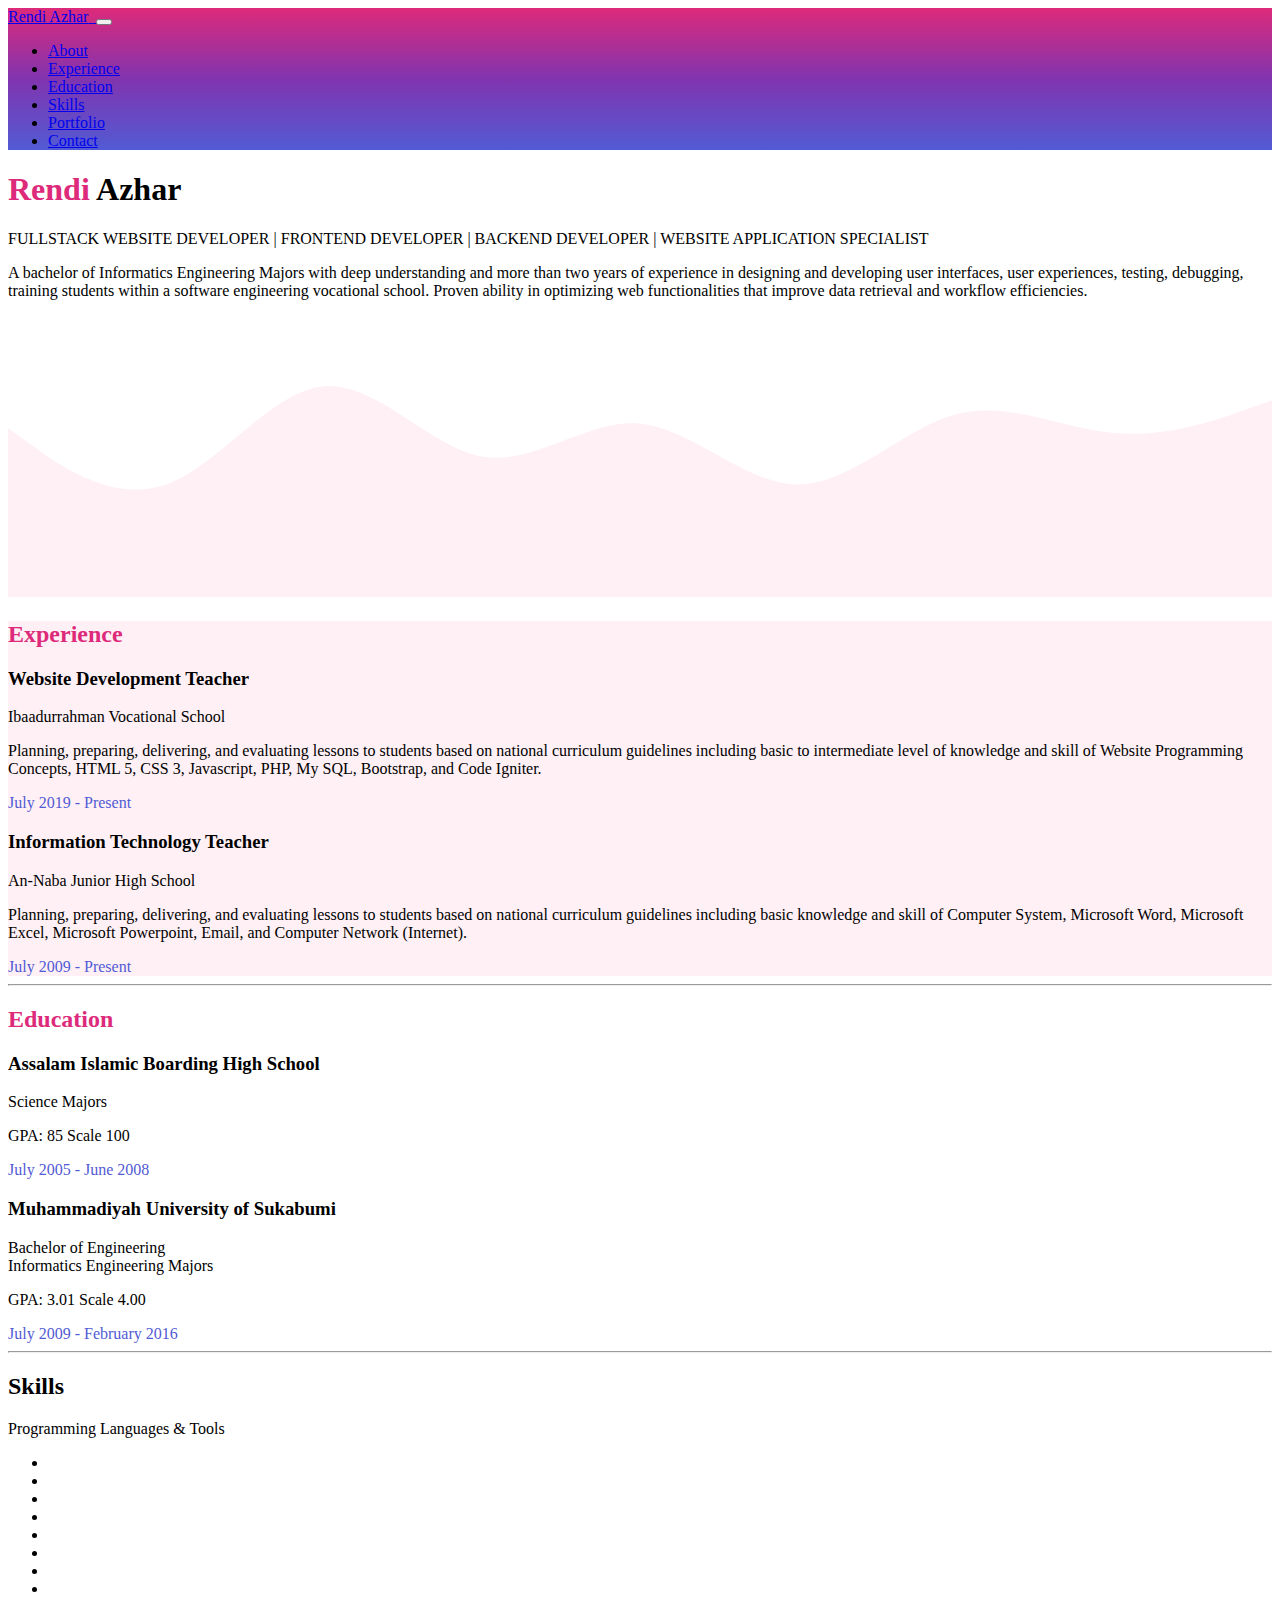
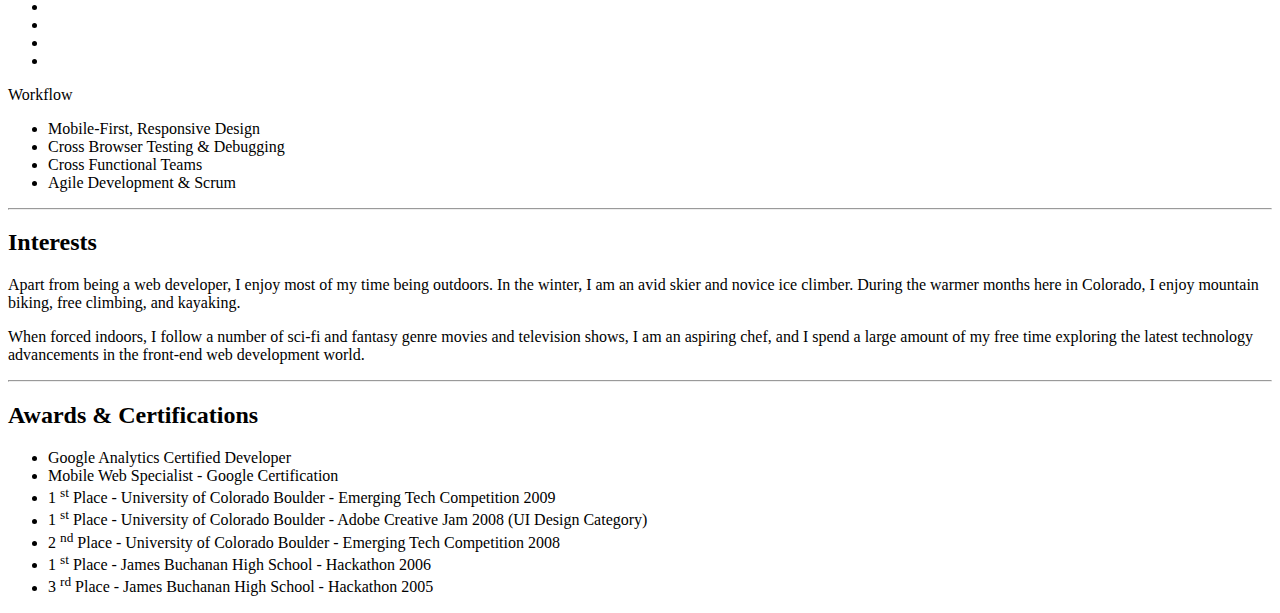
==== index.html @ 870f4af3 "Update index.html" ====
<!DOCTYPE html>
<html lang="en">
    <head>
        <meta charset="utf-8" />
        <meta name="viewport" content="width=device-width, initial-scale=1, shrink-to-fit=no" />
        <meta name="description" content="" />
        <meta name="author" content="" />
        <title>Resume of Mine</title>
        <link rel="icon" type="image/x-icon" href="assets/img/r.ico" />
        <!-- Font Awesome icons (free version)-->
        <script src="https://use.fontawesome.com/releases/v5.15.1/js/all.js" crossorigin="anonymous"></script>
        <!-- Google fonts-->
        <link href="https://fonts.googleapis.com/css?family=Saira+Extra+Condensed:500,700" rel="stylesheet" type="text/css" />
        <link href="https://fonts.googleapis.com/css?family=Muli:400,400i,800,800i" rel="stylesheet" type="text/css" />
        <!-- Core theme CSS (includes Bootstrap)-->
        <link href="css/styles.css" rel="stylesheet" />
    </head>
    <body id="page-top">
        <!-- Navigation-->
        <nav class="navbar navbar-expand-lg navbar-dark fixed-top" id="sideNav" style="background-image: linear-gradient(#DD2A7B, #8134AF, #515BD4);">
            <a class="navbar-brand js-scroll-trigger" href="#page-top">
                <span class="d-block d-lg-none">Rendi Azhar</span>
                <span class="d-none d-lg-block"><img class="img-fluid img-profile rounded-circle mx-auto mb-2" src="assets/img/rendi.jpg" alt="" /></span>
            </a>
            <button class="navbar-toggler" type="button" data-toggle="collapse" data-target="#navbarSupportedContent" aria-controls="navbarSupportedContent" aria-expanded="false" aria-label="Toggle navigation"><span class="navbar-toggler-icon"></span></button>
            <div class="collapse navbar-collapse" id="navbarSupportedContent">
                <ul class="navbar-nav">
                    <li class="nav-item"><a class="nav-link js-scroll-trigger" href="#about">About</a></li>
                    <li class="nav-item"><a class="nav-link js-scroll-trigger" href="#experience">Experience</a></li>
                    <li class="nav-item"><a class="nav-link js-scroll-trigger" href="#education">Education</a></li>
                    <li class="nav-item"><a class="nav-link js-scroll-trigger" href="#skills">Skills</a></li>
                    <li class="nav-item"><a class="nav-link js-scroll-trigger" href="#interests">Portfolio</a></li>
                    <li class="nav-item"><a class="nav-link js-scroll-trigger" href="#awards">Contact</a></li>
                </ul>
            </div>
        </nav>
        <!-- Page Content-->
        <div class="container-fluid p-0">
            <!-- About-->
            <section class="resume-section" id="about">
                <div class="resume-section-content">
                    <h1 class="mb-0">
                        <span style="color: #DD2A7B;">Rendi</span>
                        Azhar
                    </h1>
                    <div class="subheading mb-5">
                        FULLSTACK WEBSITE DEVELOPER | FRONTEND DEVELOPER | BACKEND DEVELOPER | WEBSITE APPLICATION SPECIALIST
                    </div>
                    <p class="lead mb-5">A bachelor of Informatics Engineering Majors with deep understanding and more than two
                      years of experience in designing and developing user interfaces, user experiences, testing, debugging, training
                      students within a software engineering vocational school. Proven ability in optimizing web functionalities that
                      improve data retrieval and workflow efficiencies.</p>
                    <div class="social-icons">
                        <a class="social-icon" href="https://www.linkedin.com/in/rendiazhard/" target="_blank"><i class="fab fa-linkedin-in"></i></a>
                        <a class="social-icon" href="https://github.com/rendiazhard" target="_blank"><i class="fab fa-github"></i></a>
                        <a class="social-icon" href="https://www.instagram.com/rendiazhard/" target="_blank"><i class="fab fa-instagram" target="_blank"></i></a>
                        <a class="social-icon" href="mailto:azhard.rendi@gmail.com" target="_blank"><i class="fab fa-google" target="_blank"></i></a>
                    </div>
                </div>
            </section>
            <div>
            <svg xmlns="http://www.w3.org/2000/svg" viewBox="0 0 1440 320">
              <path fill="#FFF0F5" fill-opacity="1" d="M0,128L30,149.3C60,171,120,213,180,192C240,171,300,85,360,80C420,75,480,149,540,160C600,171,660,117,720,
              122.7C780,128,840,192,900,192C960,192,1020,128,1080,112C1140,96,1200,128,1260,133.3C1320,139,1380,117,1410,
              106.7L1440,96L1440,320L1410,320C1380,320,1320,320,1260,320C1200,320,1140,320,1080,320C1020,320,960,320,900,
              320C840,320,780,320,720,320C660,320,600,320,540,320C480,320,420,320,360,320C300,320,240,320,180,320C120,320,60,
              320,30,320L0,320Z"></path>
            </svg>
          </div>
            <!-- Experience-->
            <section class="resume-section" id="experience" style="background-color: #FFF0F5;">
                <div class="resume-section-content">

                    <h2 class="mb-5" style="color:#DD2A7B;">Experience</h2>
                    <div class="d-flex flex-column flex-md-row justify-content-between mb-5">
                        <div class="flex-grow-1">
                            <h3 class="mb-0">Website Development Teacher</h3>
                            <div class="subheading mb-3">Ibaadurrahman Vocational School</div>
                            <p>Planning, preparing, delivering, and evaluating lessons to students based on national curriculum
                              guidelines including basic to intermediate level of knowledge and skill of Website Programming Concepts,
                               HTML 5, CSS 3, Javascript, PHP, My SQL, Bootstrap, and Code Igniter.</p>
                        </div>
                        <div class="flex-shrink-0"><span style="color:#515BD4;">July 2019 - Present</span></div>
                    </div>
                    <div class="d-flex flex-column flex-md-row justify-content-between mb-5">
                        <div class="flex-grow-1">
                            <h3 class="mb-0">Information Technology Teacher</h3>
                            <div class="subheading mb-3">An-Naba Junior High School</div>
                            <p>Planning, preparing, delivering, and evaluating lessons to students based on national curriculum guidelines
                              including basic knowledge and skill of Computer System, Microsoft Word, Microsoft Excel, Microsoft Powerpoint,
                              Email, and Computer Network (Internet).</p>
                        </div>
                        <div class="flex-shrink-0"><span style="color:#515BD4;">July 2009 - Present</span></div>
                    </div>
                </div>
            </section>
            <hr class="m-0" />
            <!-- Education-->
            <section class="resume-section" id="education">
                <div class="resume-section-content">
                    <h2 class="mb-5" style="color:#DD2A7B;">Education</h2>
                    <div class="d-flex flex-column flex-md-row justify-content-between mb-5">
                        <div class="flex-grow-1">
                            <h3 class="mb-0">Assalam Islamic Boarding High School</h3>
                            <div>Science Majors</div>
                            <p>GPA: 85 Scale 100</p>
                        </div>
                        <div class="flex-shrink-0"><span style="color:#515BD4;">July 2005 - June 2008</span></div>
                    </div>
                    <div class="d-flex flex-column flex-md-row justify-content-between">
                        <div class="flex-grow-1">
                            <h3 class="mb-0">Muhammadiyah University of Sukabumi</h3>
                            <div class="subheading mb-3">Bachelor of Engineering</div>
                            <div>Informatics Engineering Majors</div>
                            <p>GPA: 3.01 Scale 4.00</p>
                        </div>
                        <div class="flex-shrink-0"><span style="color:#515BD4;">July 2009 - February 2016</span></div>
                    </div>
                </div>
            </section>
            <hr class="m-0" />
            <!-- Skills-->
            <section class="resume-section" id="skills">
                <div class="resume-section-content">
                    <h2 class="mb-5">Skills</h2>
                    <div class="subheading mb-3">Programming Languages & Tools</div>
                    <ul class="list-inline dev-icons">
                        <li class="list-inline-item"><i class="fab fa-html5"></i></li>
                        <li class="list-inline-item"><i class="fab fa-css3-alt"></i></li>
                        <li class="list-inline-item"><i class="fab fa-js-square"></i></li>
                        <li class="list-inline-item"><i class="fab fa-angular"></i></li>
                        <li class="list-inline-item"><i class="fab fa-react"></i></li>
                        <li class="list-inline-item"><i class="fab fa-node-js"></i></li>
                        <li class="list-inline-item"><i class="fab fa-sass"></i></li>
                        <li class="list-inline-item"><i class="fab fa-less"></i></li>
                        <li class="list-inline-item"><i class="fab fa-wordpress"></i></li>
                        <li class="list-inline-item"><i class="fab fa-gulp"></i></li>
                        <li class="list-inline-item"><i class="fab fa-grunt"></i></li>
                        <li class="list-inline-item"><i class="fab fa-npm"></i></li>
                    </ul>
                    <div class="subheading mb-3">Workflow</div>
                    <ul class="fa-ul mb-0">
                        <li>
                            <span class="fa-li"><i class="fas fa-check"></i></span>
                            Mobile-First, Responsive Design
                        </li>
                        <li>
                            <span class="fa-li"><i class="fas fa-check"></i></span>
                            Cross Browser Testing & Debugging
                        </li>
                        <li>
                            <span class="fa-li"><i class="fas fa-check"></i></span>
                            Cross Functional Teams
                        </li>
                        <li>
                            <span class="fa-li"><i class="fas fa-check"></i></span>
                            Agile Development & Scrum
                        </li>
                    </ul>
                </div>
            </section>
            <hr class="m-0" />
            <!-- Interests-->
            <section class="resume-section" id="interests">
                <div class="resume-section-content">
                    <h2 class="mb-5">Interests</h2>
                    <p>Apart from being a web developer, I enjoy most of my time being outdoors. In the winter, I am an avid skier and novice ice climber. During the warmer months here in Colorado, I enjoy mountain biking, free climbing, and kayaking.</p>
                    <p class="mb-0">When forced indoors, I follow a number of sci-fi and fantasy genre movies and television shows, I am an aspiring chef, and I spend a large amount of my free time exploring the latest technology advancements in the front-end web development world.</p>
                </div>
            </section>
            <hr class="m-0" />
            <!-- Awards-->
            <section class="resume-section" id="awards">
                <div class="resume-section-content">
                    <h2 class="mb-5">Awards & Certifications</h2>
                    <ul class="fa-ul mb-0">
                        <li>
                            <span class="fa-li"><i class="fas fa-trophy text-warning"></i></span>
                            Google Analytics Certified Developer
                        </li>
                        <li>
                            <span class="fa-li"><i class="fas fa-trophy text-warning"></i></span>
                            Mobile Web Specialist - Google Certification
                        </li>
                        <li>
                            <span class="fa-li"><i class="fas fa-trophy text-warning"></i></span>
                            1
                            <sup>st</sup>
                            Place - University of Colorado Boulder - Emerging Tech Competition 2009
                        </li>
                        <li>
                            <span class="fa-li"><i class="fas fa-trophy text-warning"></i></span>
                            1
                            <sup>st</sup>
                            Place - University of Colorado Boulder - Adobe Creative Jam 2008 (UI Design Category)
                        </li>
                        <li>
                            <span class="fa-li"><i class="fas fa-trophy text-warning"></i></span>
                            2
                            <sup>nd</sup>
                            Place - University of Colorado Boulder - Emerging Tech Competition 2008
                        </li>
                        <li>
                            <span class="fa-li"><i class="fas fa-trophy text-warning"></i></span>
                            1
                            <sup>st</sup>
                            Place - James Buchanan High School - Hackathon 2006
                        </li>
                        <li>
                            <span class="fa-li"><i class="fas fa-trophy text-warning"></i></span>
                            3
                            <sup>rd</sup>
                            Place - James Buchanan High School - Hackathon 2005
                        </li>
                    </ul>
                </div>
            </section>
        </div>
        <!-- Bootstrap core JS-->
        <script src="https://cdnjs.cloudflare.com/ajax/libs/jquery/3.5.1/jquery.min.js"></script>
        <script src="https://cdn.jsdelivr.net/npm/bootstrap@4.5.3/dist/js/bootstrap.bundle.min.js"></script>
        <!-- Third party plugin JS-->
        <script src="https://cdnjs.cloudflare.com/ajax/libs/jquery-easing/1.4.1/jquery.easing.min.js"></script>
        <!-- Core theme JS-->
        <script src="js/scripts.js"></script>
    </body>
</html>
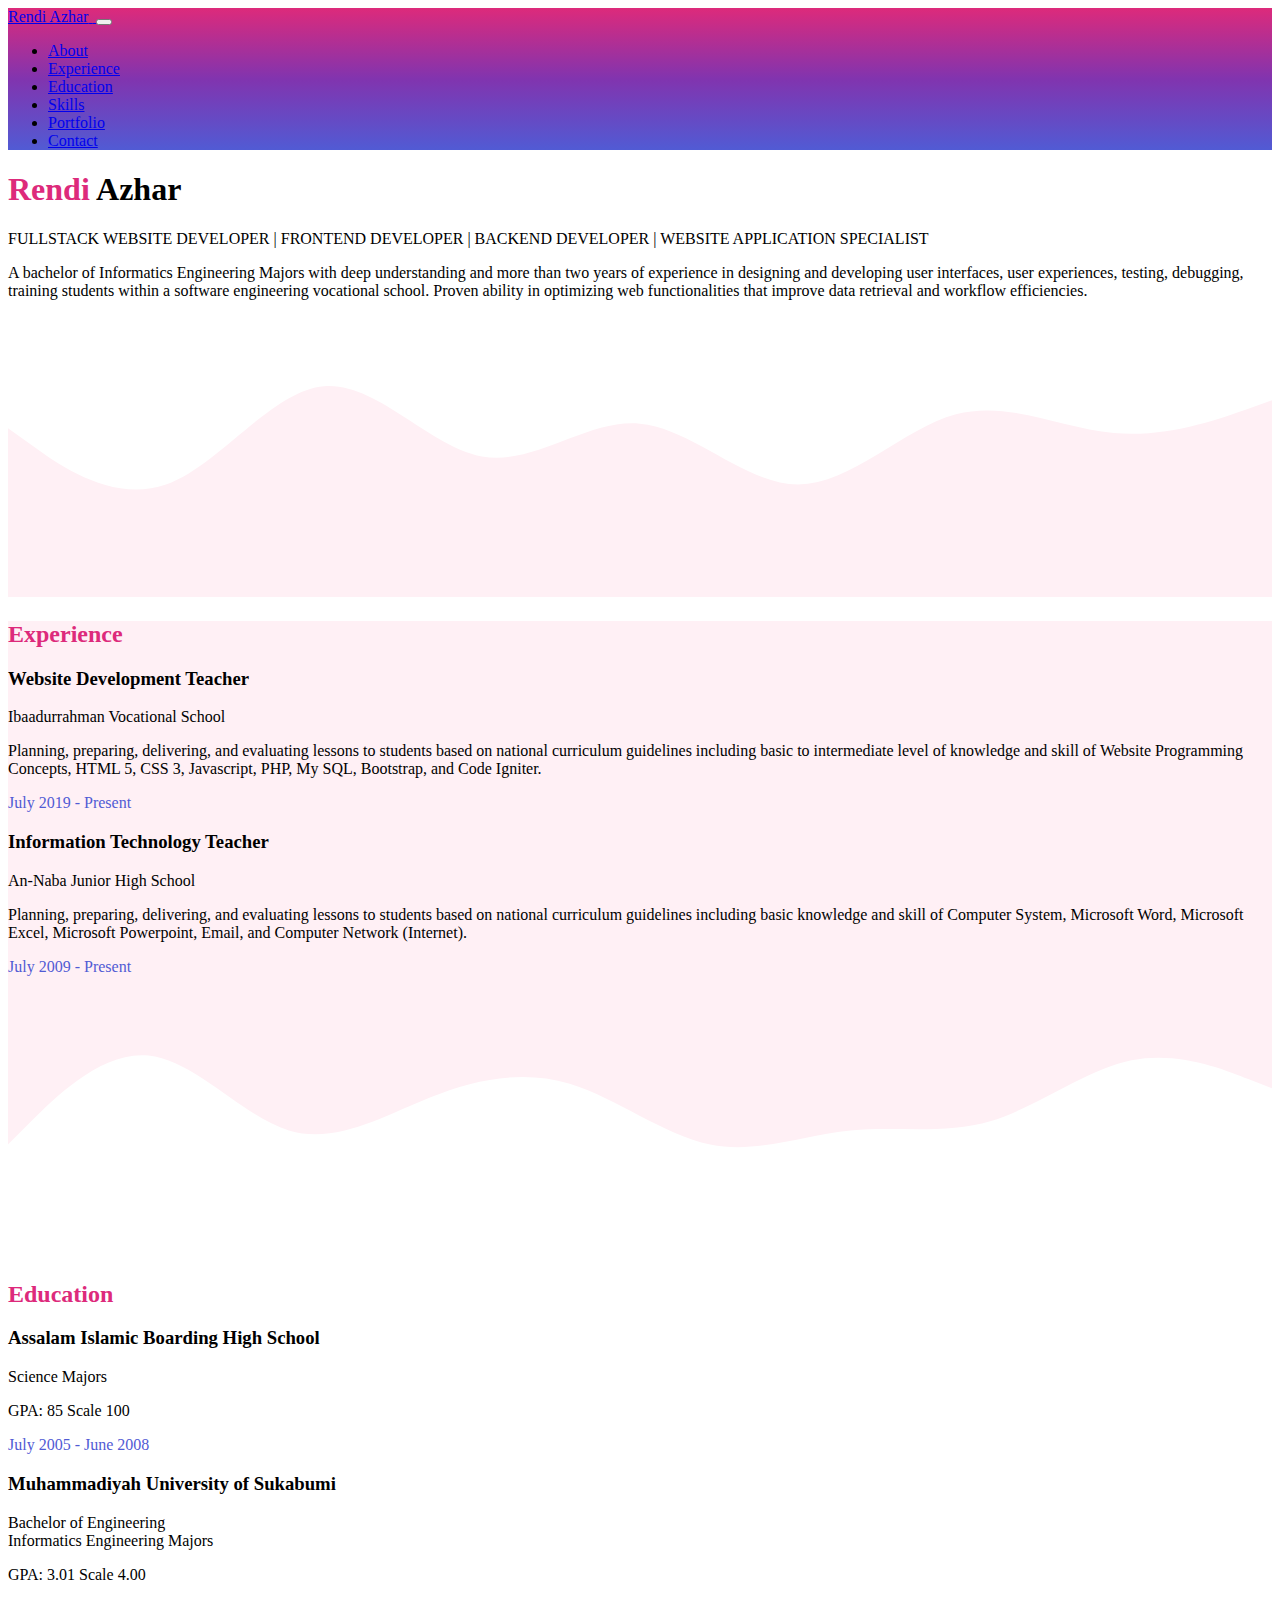
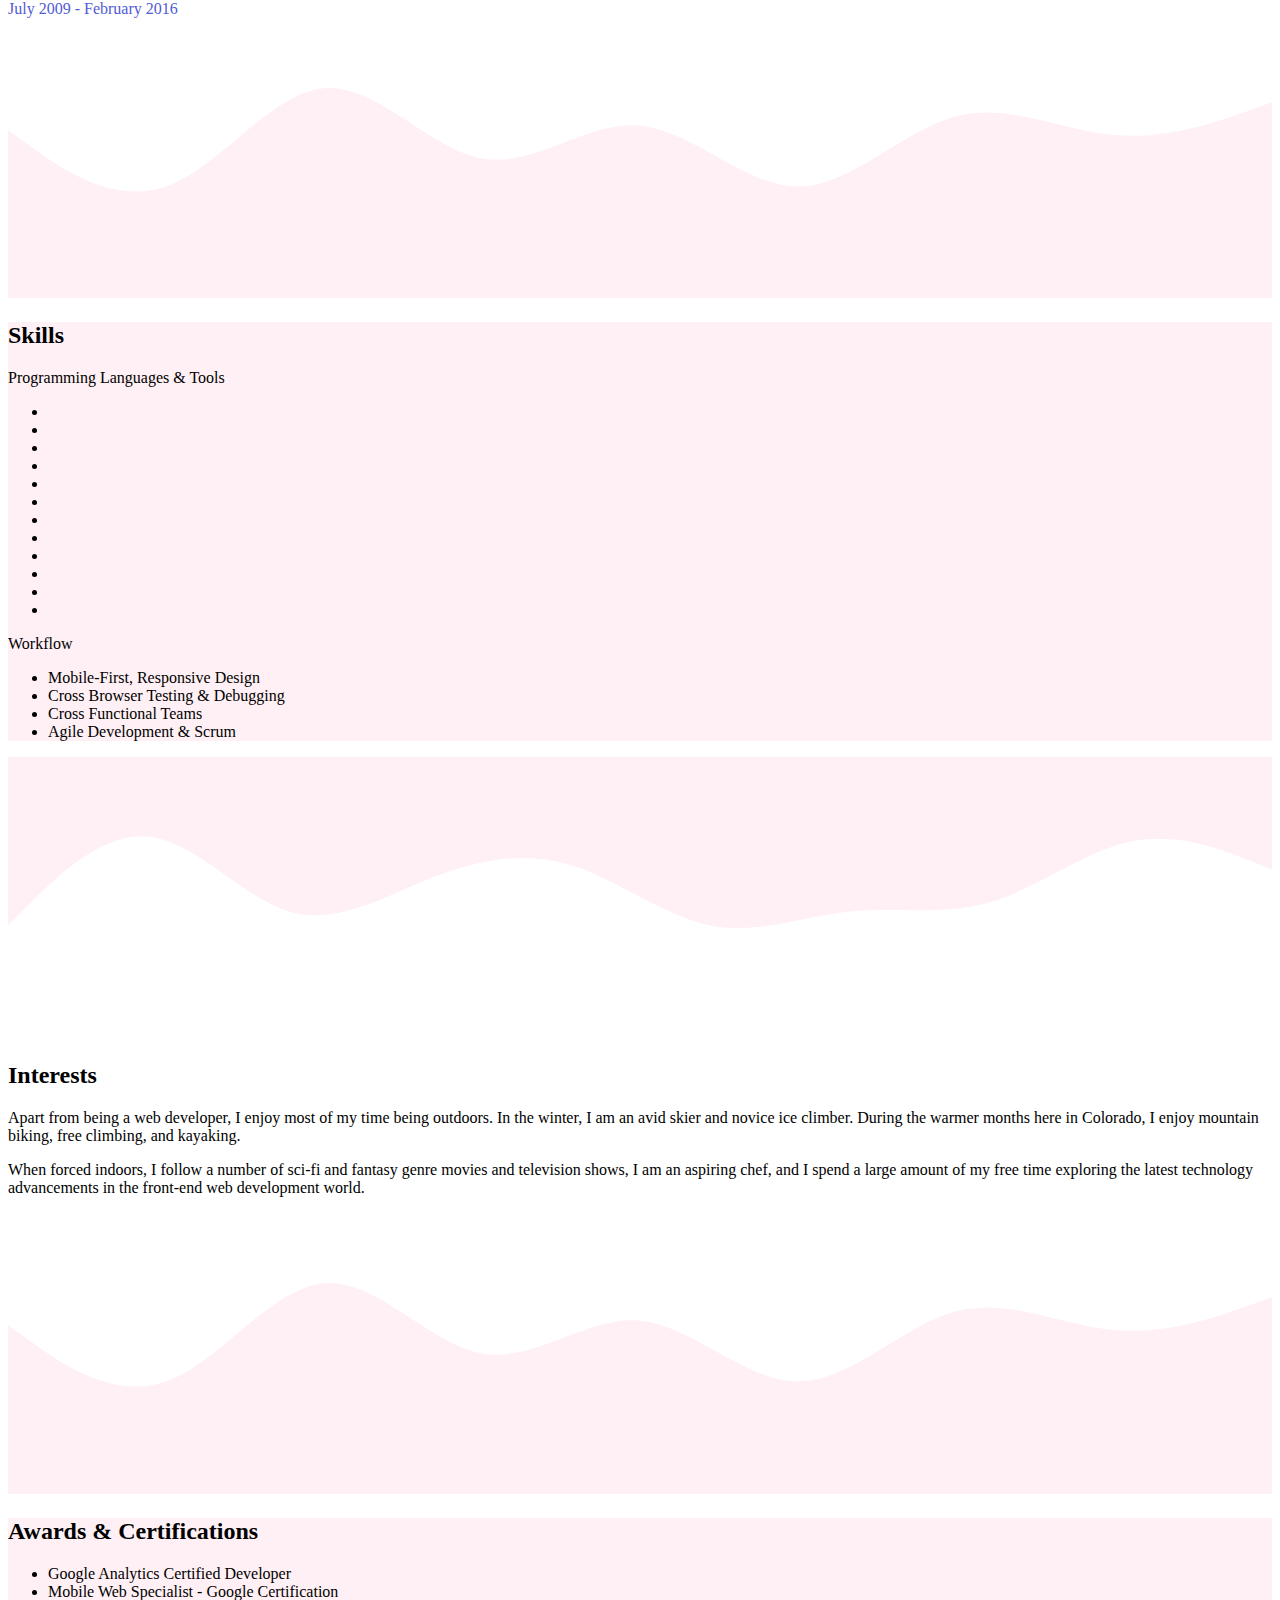
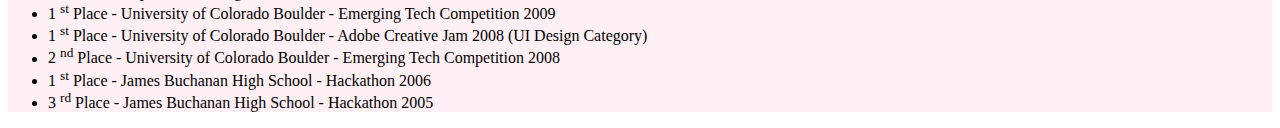
==== commit 6e87a021: "Update index.html" ====
--- a/index.html
+++ b/index.html
@@ -5,8 +5,8 @@
         <meta name="viewport" content="width=device-width, initial-scale=1, shrink-to-fit=no" />
         <meta name="description" content="" />
         <meta name="author" content="" />
-        <title>Resume of Mine</title>
-        <link rel="icon" type="image/x-icon" href="assets/img/r.ico" />
+        <title>Resume of Rendi Azhar</title>
+        <link rel="icon" type="image/x-icon" href="assets/img/rendi.png" />
         <!-- Font Awesome icons (free version)-->
         <script src="https://use.fontawesome.com/releases/v5.15.1/js/all.js" crossorigin="anonymous"></script>
         <!-- Google fonts-->
@@ -59,14 +59,14 @@
                 </div>
             </section>
             <div>
-            <svg xmlns="http://www.w3.org/2000/svg" viewBox="0 0 1440 320">
+              <svg xmlns="http://www.w3.org/2000/svg" viewBox="0 0 1440 320">
               <path fill="#FFF0F5" fill-opacity="1" d="M0,128L30,149.3C60,171,120,213,180,192C240,171,300,85,360,80C420,75,480,149,540,160C600,171,660,117,720,
               122.7C780,128,840,192,900,192C960,192,1020,128,1080,112C1140,96,1200,128,1260,133.3C1320,139,1380,117,1410,
               106.7L1440,96L1440,320L1410,320C1380,320,1320,320,1260,320C1200,320,1140,320,1080,320C1020,320,960,320,900,
               320C840,320,780,320,720,320C660,320,600,320,540,320C480,320,420,320,360,320C300,320,240,320,180,320C120,320,60,
               320,30,320L0,320Z"></path>
-            </svg>
-          </div>
+              </svg>
+            </div>
             <!-- Experience-->
             <section class="resume-section" id="experience" style="background-color: #FFF0F5;">
                 <div class="resume-section-content">
@@ -94,7 +94,15 @@
                     </div>
                 </div>
             </section>
-            <hr class="m-0" />
+            <div>
+              <svg xmlns="http://www.w3.org/2000/svg" viewBox="0 0 1440 320">
+                <path fill="#fff0f5" fill-opacity="1"d="M0,192L26.7,165.3C53.3,139,107,85,160,90.7C213.3,96,267,160,320,176C373.3,
+                192,427,160,480,138.7C533.3,117,587,107,640,122.7C693.3,139,747,181,800,192C853.3,203,907,181,960,176C1013.3,171,1067,
+                181,1120,165.3C1173.3,149,1227,107,1280,96C1333.3,85,1387,107,1413,117.3L1440,128L1440,0L1413.3,0C1386.7,0,1333,0,
+                1280,0C1226.7,0,1173,0,1120,0C1066.7,0,1013,0,960,0C906.7,0,853,0,800,0C746.7,0,693,0,640,0C586.7,0,533,0,480,0C426.7,
+                0,373,0,320,0C266.7,0,213,0,160,0C106.7,0,53,0,27,0L0,0Z"></path>
+              </svg>
+            </div>
             <!-- Education-->
             <section class="resume-section" id="education">
                 <div class="resume-section-content">
@@ -118,9 +126,17 @@
                     </div>
                 </div>
             </section>
-            <hr class="m-0" />
+            <div>
+              <svg xmlns="http://www.w3.org/2000/svg" viewBox="0 0 1440 320">
+              <path fill="#FFF0F5" fill-opacity="1" d="M0,128L30,149.3C60,171,120,213,180,192C240,171,300,85,360,80C420,75,480,149,540,160C600,171,660,117,720,
+              122.7C780,128,840,192,900,192C960,192,1020,128,1080,112C1140,96,1200,128,1260,133.3C1320,139,1380,117,1410,
+              106.7L1440,96L1440,320L1410,320C1380,320,1320,320,1260,320C1200,320,1140,320,1080,320C1020,320,960,320,900,
+              320C840,320,780,320,720,320C660,320,600,320,540,320C480,320,420,320,360,320C300,320,240,320,180,320C120,320,60,
+              320,30,320L0,320Z"></path>
+              </svg>
+            </div>
             <!-- Skills-->
-            <section class="resume-section" id="skills">
+            <section class="resume-section" id="skills" style="background-color: #FFF0F5;">
                 <div class="resume-section-content">
                     <h2 class="mb-5">Skills</h2>
                     <div class="subheading mb-3">Programming Languages & Tools</div>
@@ -159,7 +175,15 @@
                     </ul>
                 </div>
             </section>
-            <hr class="m-0" />
+            <div>
+              <svg xmlns="http://www.w3.org/2000/svg" viewBox="0 0 1440 320">
+                <path fill="#fff0f5" fill-opacity="1"d="M0,192L26.7,165.3C53.3,139,107,85,160,90.7C213.3,96,267,160,320,176C373.3,
+                192,427,160,480,138.7C533.3,117,587,107,640,122.7C693.3,139,747,181,800,192C853.3,203,907,181,960,176C1013.3,171,1067,
+                181,1120,165.3C1173.3,149,1227,107,1280,96C1333.3,85,1387,107,1413,117.3L1440,128L1440,0L1413.3,0C1386.7,0,1333,0,
+                1280,0C1226.7,0,1173,0,1120,0C1066.7,0,1013,0,960,0C906.7,0,853,0,800,0C746.7,0,693,0,640,0C586.7,0,533,0,480,0C426.7,
+                0,373,0,320,0C266.7,0,213,0,160,0C106.7,0,53,0,27,0L0,0Z"></path>
+              </svg>
+            </div>
             <!-- Interests-->
             <section class="resume-section" id="interests">
                 <div class="resume-section-content">
@@ -168,9 +192,17 @@
                     <p class="mb-0">When forced indoors, I follow a number of sci-fi and fantasy genre movies and television shows, I am an aspiring chef, and I spend a large amount of my free time exploring the latest technology advancements in the front-end web development world.</p>
                 </div>
             </section>
-            <hr class="m-0" />
+            <div>
+              <svg xmlns="http://www.w3.org/2000/svg" viewBox="0 0 1440 320">
+              <path fill="#FFF0F5" fill-opacity="1" d="M0,128L30,149.3C60,171,120,213,180,192C240,171,300,85,360,80C420,75,480,149,540,160C600,171,660,117,720,
+              122.7C780,128,840,192,900,192C960,192,1020,128,1080,112C1140,96,1200,128,1260,133.3C1320,139,1380,117,1410,
+              106.7L1440,96L1440,320L1410,320C1380,320,1320,320,1260,320C1200,320,1140,320,1080,320C1020,320,960,320,900,
+              320C840,320,780,320,720,320C660,320,600,320,540,320C480,320,420,320,360,320C300,320,240,320,180,320C120,320,60,
+              320,30,320L0,320Z"></path>
+              </svg>
+            </div>
             <!-- Awards-->
-            <section class="resume-section" id="awards">
+            <section class="resume-section" id="awards" style="background-color: #FFF0F5;">
                 <div class="resume-section-content">
                     <h2 class="mb-5">Awards & Certifications</h2>
                     <ul class="fa-ul mb-0">
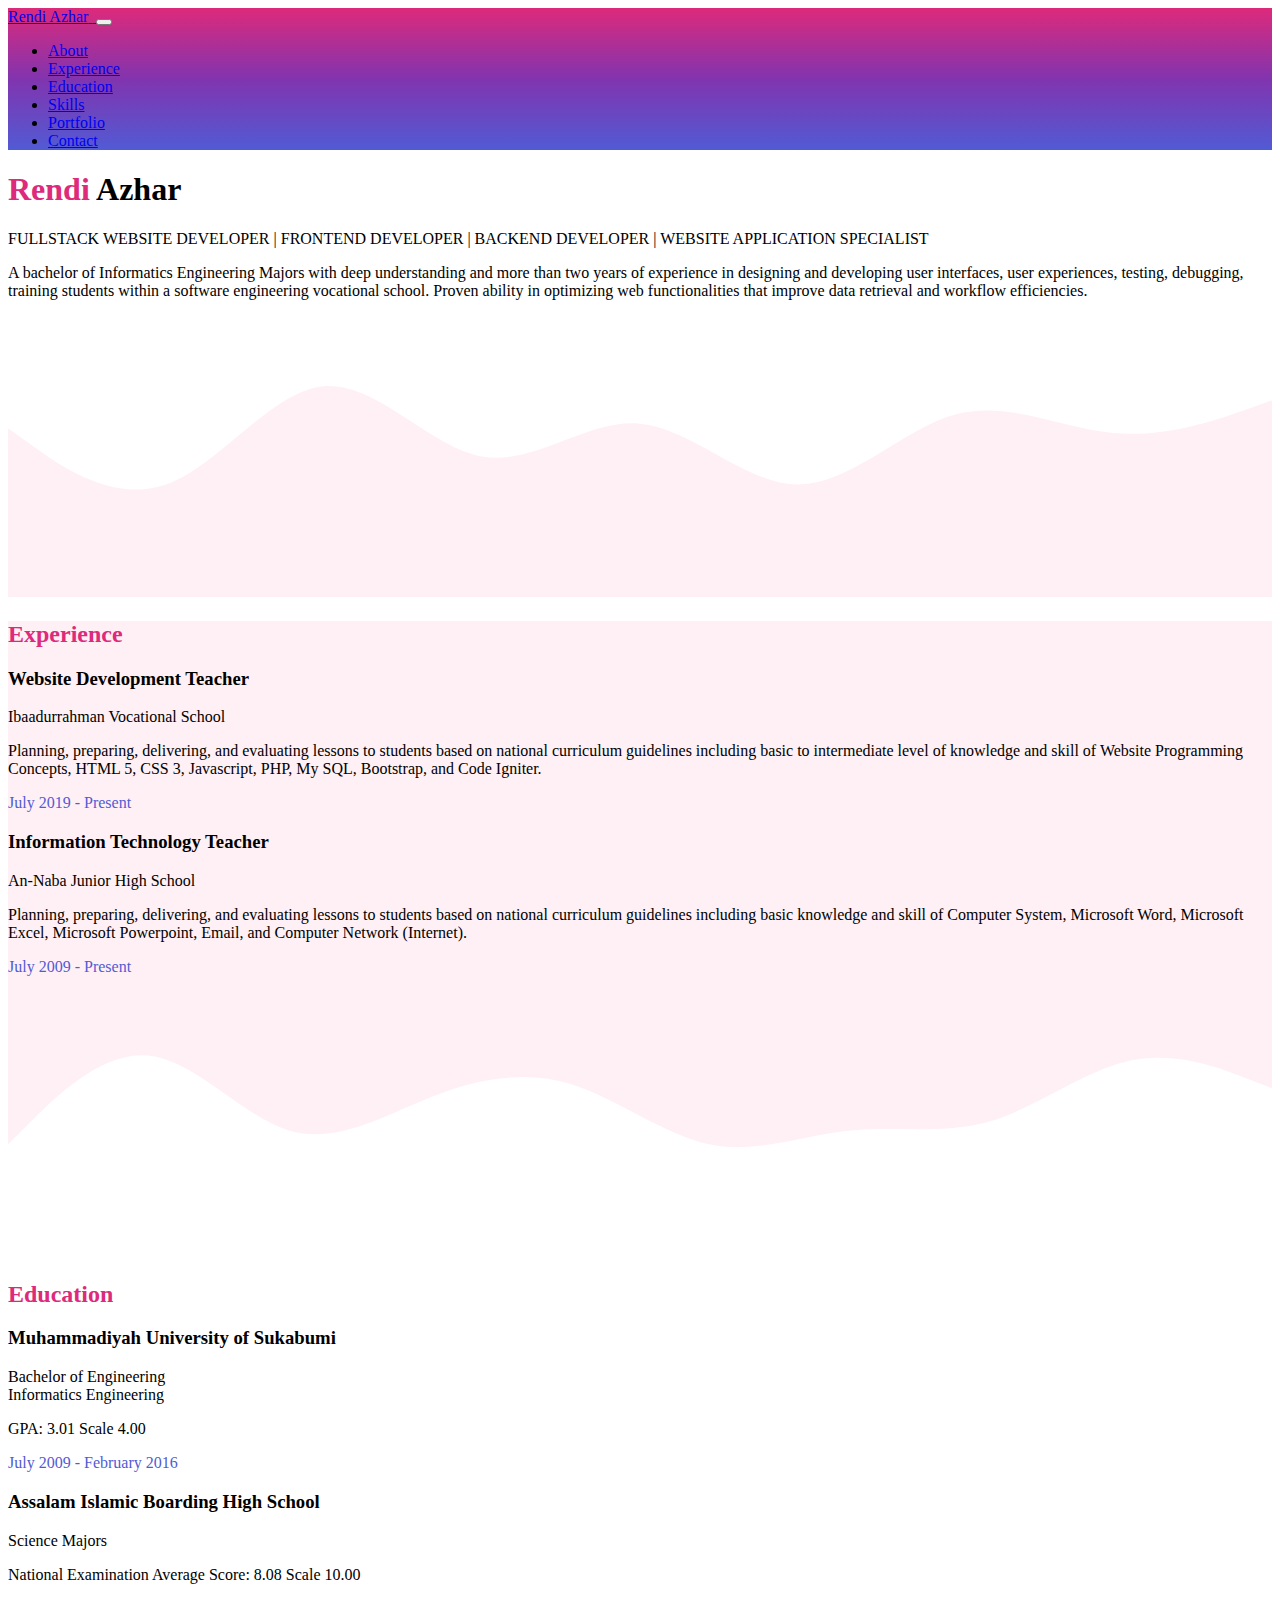
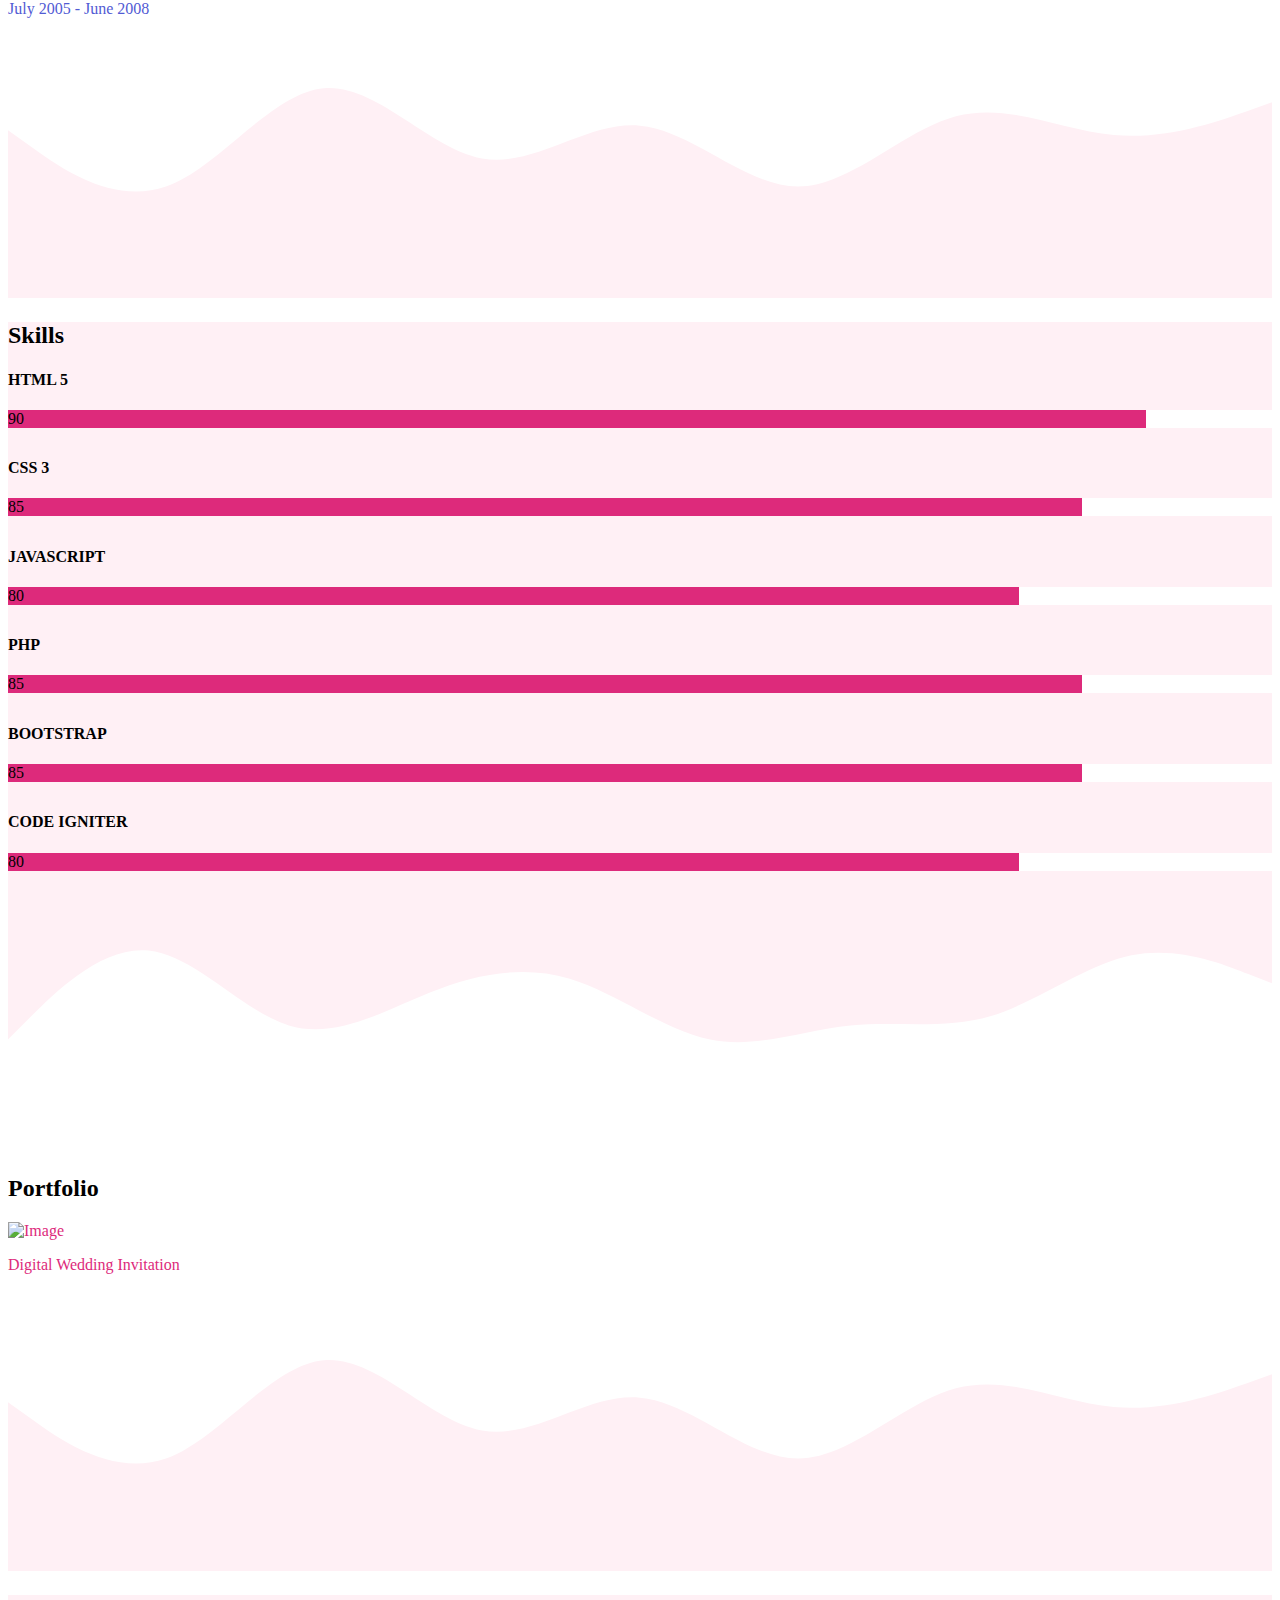
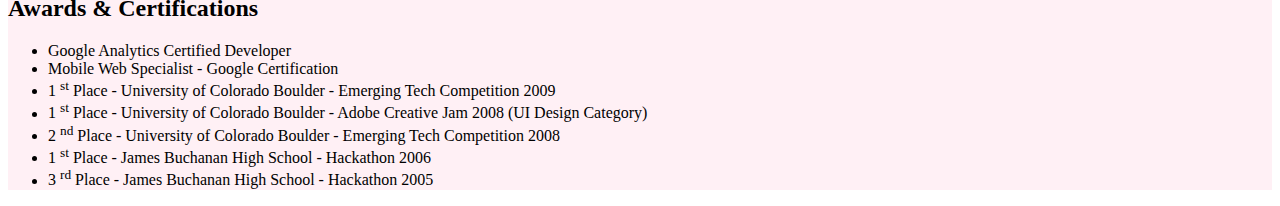
==== commit 2766199c: "Update index.html" ====
--- a/index.html
+++ b/index.html
@@ -71,7 +71,7 @@
             <section class="resume-section" id="experience" style="background-color: #FFF0F5;">
                 <div class="resume-section-content">
 
-                    <h2 class="mb-5" style="color:#DD2A7B;">Experience</h2>
+                    <h2 class="mb-3" style="color:#DD2A7B;">Experience</h2>
                     <div class="d-flex flex-column flex-md-row justify-content-between mb-5">
                         <div class="flex-grow-1">
                             <h3 class="mb-0">Website Development Teacher</h3>
@@ -106,23 +106,23 @@
             <!-- Education-->
             <section class="resume-section" id="education">
                 <div class="resume-section-content">
-                    <h2 class="mb-5" style="color:#DD2A7B;">Education</h2>
+                    <h2 class="mb-3" style="color:#DD2A7B;">Education</h2>
                     <div class="d-flex flex-column flex-md-row justify-content-between mb-5">
+                        <div class="flex-grow-1">
+                            <h3 class="mb-0">Muhammadiyah University of Sukabumi</h3>
+                            <div class="subheading mb-3">Bachelor of Engineering</div>
+                            <div>Informatics Engineering</div>
+                            <p>GPA: 3.01 Scale 4.00</p>
+                        </div>
+                        <div class="flex-shrink-0"><span style="color:#515BD4;">July 2009 - February 2016</span></div>
+                    </div>
+                    <div class="d-flex flex-column flex-md-row justify-content-between">
                         <div class="flex-grow-1">
                             <h3 class="mb-0">Assalam Islamic Boarding High School</h3>
                             <div>Science Majors</div>
-                            <p>GPA: 85 Scale 100</p>
+                            <p>National Examination Average Score: 8.08 Scale 10.00</p>
                         </div>
                         <div class="flex-shrink-0"><span style="color:#515BD4;">July 2005 - June 2008</span></div>
-                    </div>
-                    <div class="d-flex flex-column flex-md-row justify-content-between">
-                        <div class="flex-grow-1">
-                            <h3 class="mb-0">Muhammadiyah University of Sukabumi</h3>
-                            <div class="subheading mb-3">Bachelor of Engineering</div>
-                            <div>Informatics Engineering Majors</div>
-                            <p>GPA: 3.01 Scale 4.00</p>
-                        </div>
-                        <div class="flex-shrink-0"><span style="color:#515BD4;">July 2009 - February 2016</span></div>
                     </div>
                 </div>
             </section>
@@ -138,42 +138,31 @@
             <!-- Skills-->
             <section class="resume-section" id="skills" style="background-color: #FFF0F5;">
                 <div class="resume-section-content">
-                    <h2 class="mb-5">Skills</h2>
-                    <div class="subheading mb-3">Programming Languages & Tools</div>
-                    <ul class="list-inline dev-icons">
-                        <li class="list-inline-item"><i class="fab fa-html5"></i></li>
-                        <li class="list-inline-item"><i class="fab fa-css3-alt"></i></li>
-                        <li class="list-inline-item"><i class="fab fa-js-square"></i></li>
-                        <li class="list-inline-item"><i class="fab fa-angular"></i></li>
-                        <li class="list-inline-item"><i class="fab fa-react"></i></li>
-                        <li class="list-inline-item"><i class="fab fa-node-js"></i></li>
-                        <li class="list-inline-item"><i class="fab fa-sass"></i></li>
-                        <li class="list-inline-item"><i class="fab fa-less"></i></li>
-                        <li class="list-inline-item"><i class="fab fa-wordpress"></i></li>
-                        <li class="list-inline-item"><i class="fab fa-gulp"></i></li>
-                        <li class="list-inline-item"><i class="fab fa-grunt"></i></li>
-                        <li class="list-inline-item"><i class="fab fa-npm"></i></li>
-                    </ul>
-                    <div class="subheading mb-3">Workflow</div>
-                    <ul class="fa-ul mb-0">
-                        <li>
-                            <span class="fa-li"><i class="fas fa-check"></i></span>
-                            Mobile-First, Responsive Design
-                        </li>
-                        <li>
-                            <span class="fa-li"><i class="fas fa-check"></i></span>
-                            Cross Browser Testing & Debugging
-                        </li>
-                        <li>
-                            <span class="fa-li"><i class="fas fa-check"></i></span>
-                            Cross Functional Teams
-                        </li>
-                        <li>
-                            <span class="fa-li"><i class="fas fa-check"></i></span>
-                            Agile Development & Scrum
-                        </li>
-                    </ul>
-                </div>
+                    <h2 class="mb-3">Skills</h2>
+                    <h4>HTML 5</h4>
+                    <div class="progress" style="background: #fff">
+                      <div class="progress-bar" role="progressbar" style="width: 90%;background: #DD2A7B;" aria-valuenow="90" aria-valuemin="0" aria-valuemax="100">90</div>
+                    </div>
+                    <h4 style="padding-top:10px;">CSS 3</h4>
+                    <div class="progress" style="background: #fff">
+                      <div class="progress-bar" role="progressbar" style="width: 85%;background: #DD2A7B;" aria-valuenow="85" aria-valuemin="0" aria-valuemax="100">85</div>
+                    </div>
+                    <h4 style="padding-top:10px;">JAVASCRIPT</h4>
+                    <div class="progress" style="background: #fff">
+                      <div class="progress-bar" role="progressbar" style="width: 80%;background: #DD2A7B;" aria-valuenow="80" aria-valuemin="0" aria-valuemax="100">80</div>
+                    </div>
+                    <h4 style="padding-top:10px;">PHP</h4>
+                    <div class="progress" style="background: #fff">
+                      <div class="progress-bar" role="progressbar" style="width: 85%;background: #DD2A7B;" aria-valuenow="85" aria-valuemin="0" aria-valuemax="100">85</div>
+                    </div>
+                    <h4 style="padding-top:10px;">BOOTSTRAP</h4>
+                    <div class="progress" style="background: #fff">
+                      <div class="progress-bar" role="progressbar" style="width: 85%;background: #DD2A7B;" aria-valuenow="85" aria-valuemin="0" aria-valuemax="100">85</div>
+                    </div>
+                    <h4 style="padding-top:10px;">CODE IGNITER</h4>
+                    <div class="progress" style="background: #fff">
+                      <div class="progress-bar" role="progressbar" style="width: 80%;background: #DD2A7B;" aria-valuenow="80" aria-valuemin="0" aria-valuemax="100">80</div>
+                    </div>
             </section>
             <div>
               <svg xmlns="http://www.w3.org/2000/svg" viewBox="0 0 1440 320">
@@ -184,12 +173,22 @@
                 0,373,0,320,0C266.7,0,213,0,160,0C106.7,0,53,0,27,0L0,0Z"></path>
               </svg>
             </div>
-            <!-- Interests-->
+            <!-- Portfolio-->
             <section class="resume-section" id="interests">
                 <div class="resume-section-content">
-                    <h2 class="mb-5">Interests</h2>
-                    <p>Apart from being a web developer, I enjoy most of my time being outdoors. In the winter, I am an avid skier and novice ice climber. During the warmer months here in Colorado, I enjoy mountain biking, free climbing, and kayaking.</p>
-                    <p class="mb-0">When forced indoors, I follow a number of sci-fi and fantasy genre movies and television shows, I am an aspiring chef, and I spend a large amount of my free time exploring the latest technology advancements in the front-end web development world.</p>
+                    <h2 class="mb-5">Portfolio</h2>
+                    <div class="row">
+                    <div class="col-md-6"
+                    <a href="https://rendiazhard.github.io" target="_blank" style="text-decoration: none;color: #DD2A7B; ">
+                    <div class="card" style="width: 18rem;">
+                      <img src="assets/img/rendi.jpg" class="card-img-top" alt="Image">
+                      <div class="card-body">
+                        <p class="card-text text-center">Digital Wedding Invitation</p>
+                      </div>
+                    </div>
+                    </a>
+                  </div>
+                  </div>
                 </div>
             </section>
             <div>
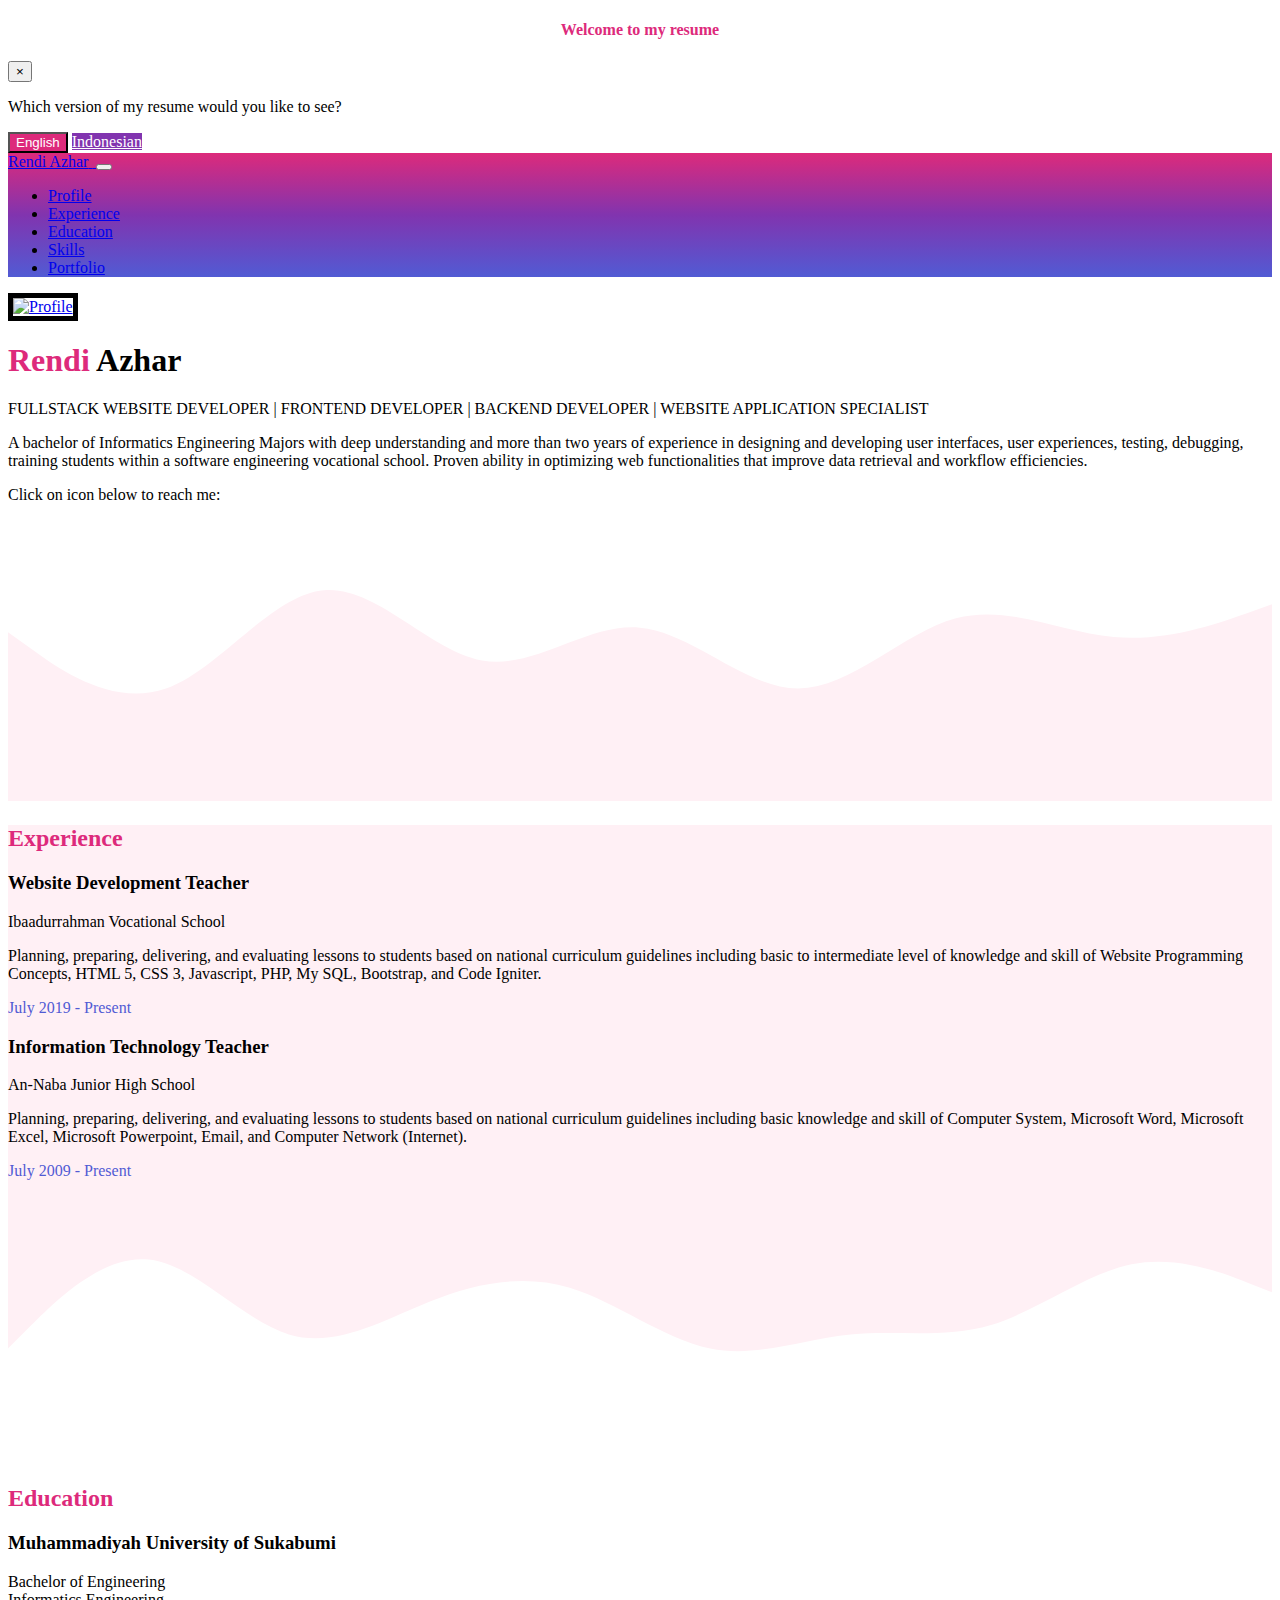
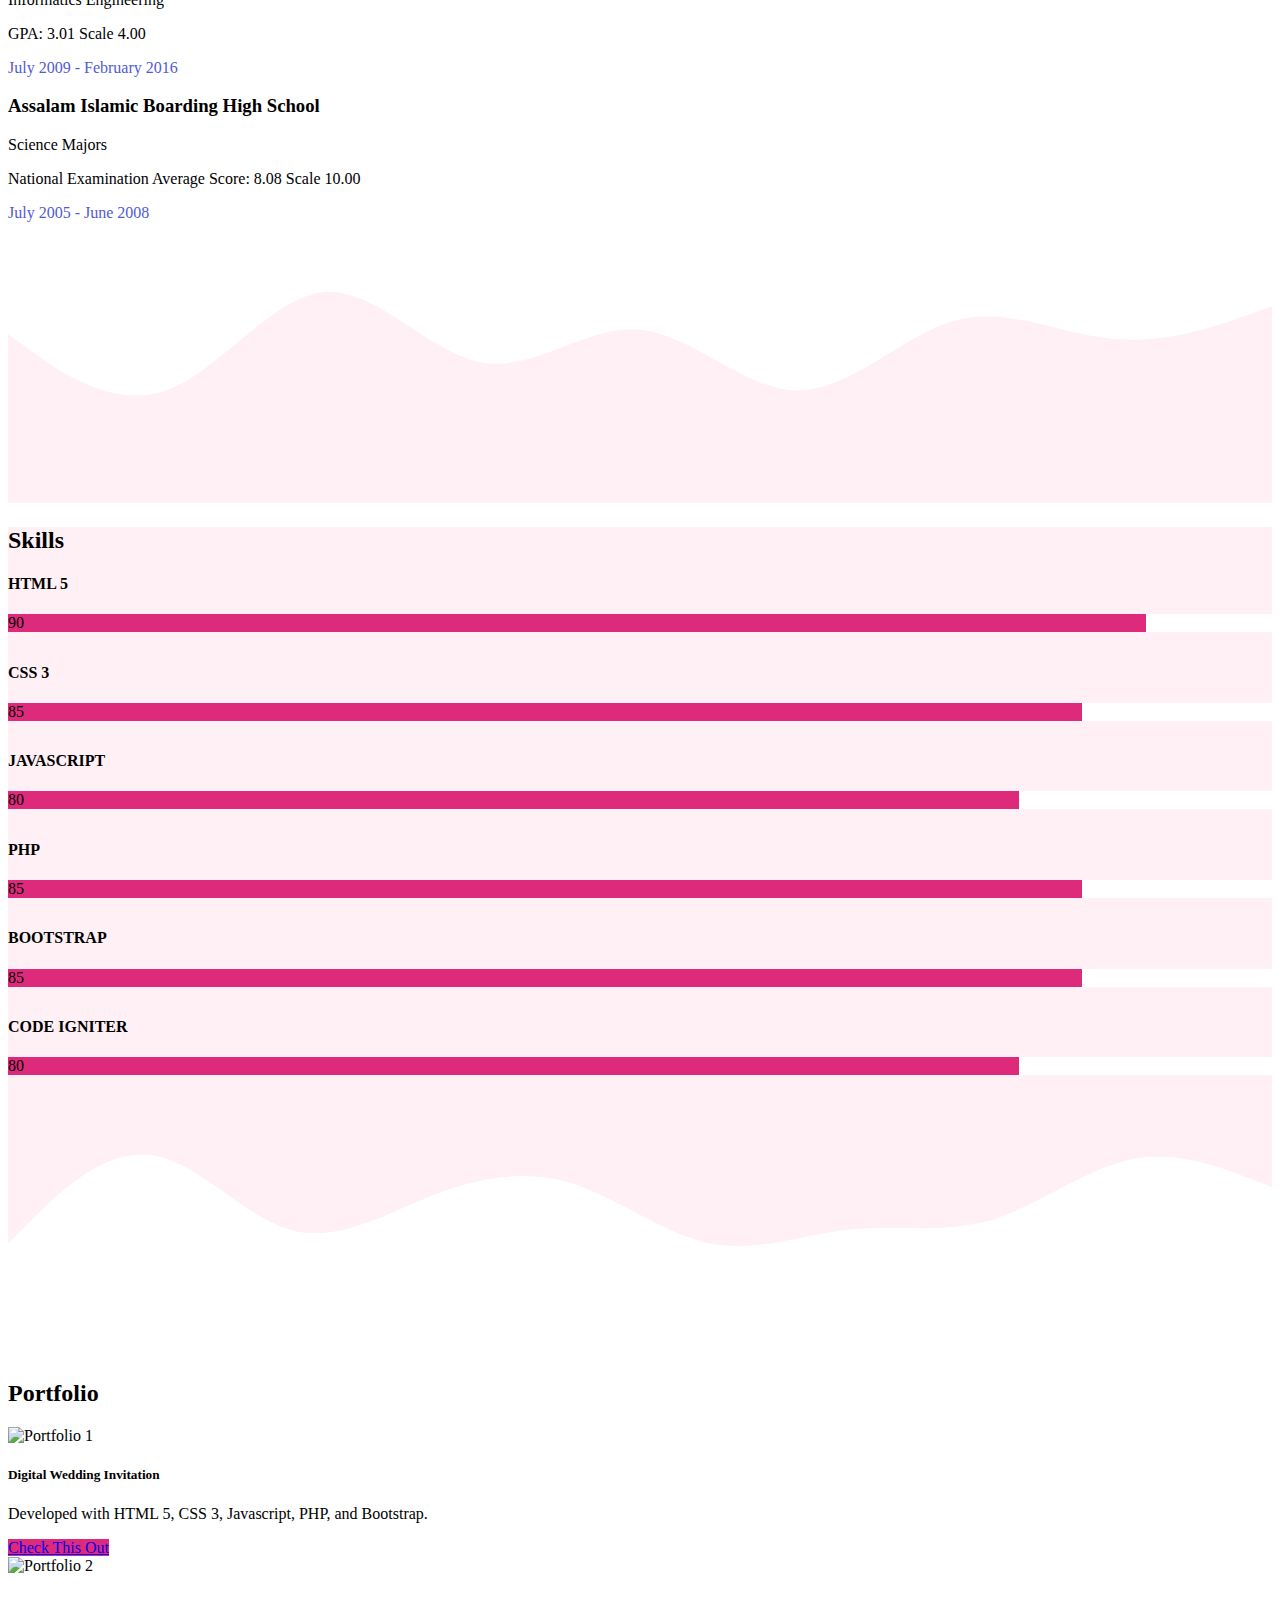
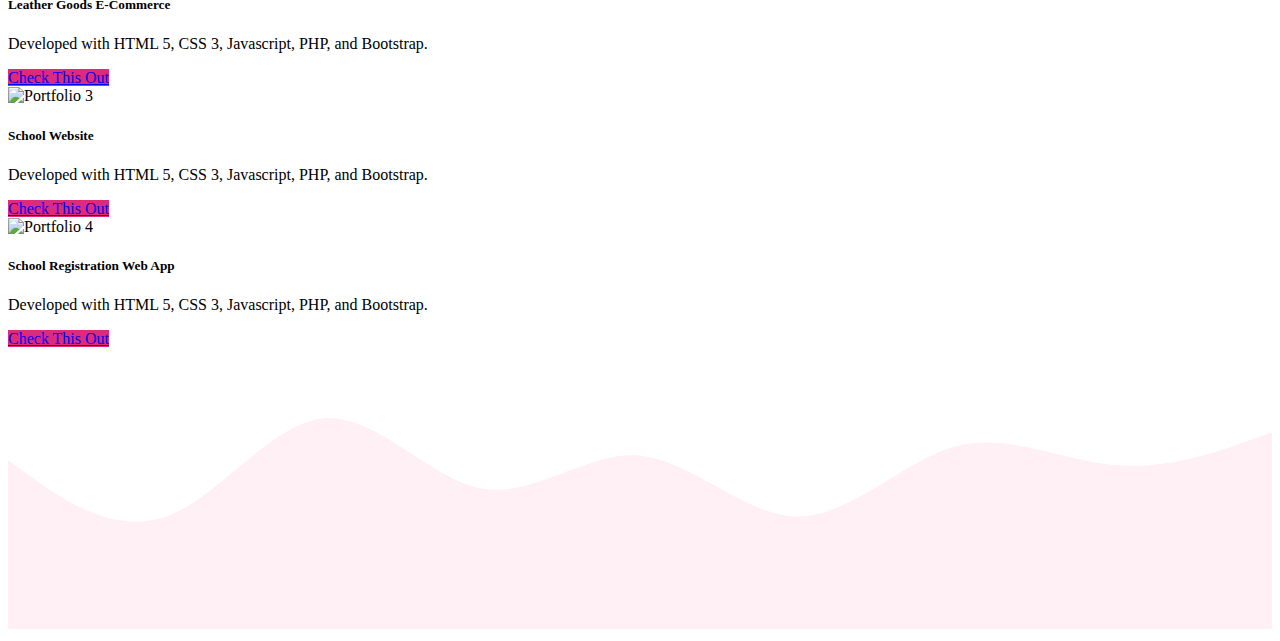
==== commit d37e1600: "Updating resume" ====
--- a/index.html
+++ b/index.html
@@ -16,6 +16,29 @@
         <link href="css/styles.css" rel="stylesheet" />
     </head>
     <body id="page-top">
+
+        <!-- Modal -->
+        <div id="myModal" class="modal fade" role="dialog">
+        <div class="modal-dialog modal-dialog-centered">
+
+        <!-- Modal content-->
+                <div class="modal-content">
+                    <div class="modal-header">
+                      <h4 class="modal-title" align="center" style="color:#DD2A7B;">Welcome to my resume</h4>
+                      <button type="button" class="close" data-dismiss="modal">&times;</button>
+                    </div>
+                    <div class="modal-body">
+                        <p>Which version of my resume would you like to see?</p>
+                    </div>
+                    <div class="modal-footer">
+                        <button type="button" class="btn" data-dismiss="modal" style="background:#DD2A7B;color:#fff;">English</button>
+                        <a class="btn btn-primary" href="resumeku.html" role="button" style="background:#8134AF;color:#fff;">Indonesian</a>
+                    </div>
+                </div>
+
+            </div>
+        </div>
+
         <!-- Navigation-->
         <nav class="navbar navbar-expand-lg navbar-dark fixed-top" id="sideNav" style="background-image: linear-gradient(#DD2A7B, #8134AF, #515BD4);">
             <a class="navbar-brand js-scroll-trigger" href="#page-top">
@@ -25,20 +48,23 @@
             <button class="navbar-toggler" type="button" data-toggle="collapse" data-target="#navbarSupportedContent" aria-controls="navbarSupportedContent" aria-expanded="false" aria-label="Toggle navigation"><span class="navbar-toggler-icon"></span></button>
             <div class="collapse navbar-collapse" id="navbarSupportedContent">
                 <ul class="navbar-nav">
-                    <li class="nav-item"><a class="nav-link js-scroll-trigger" href="#about">About</a></li>
+                    <li class="nav-item"><a class="nav-link js-scroll-trigger" href="#about">Profile</a></li>
                     <li class="nav-item"><a class="nav-link js-scroll-trigger" href="#experience">Experience</a></li>
                     <li class="nav-item"><a class="nav-link js-scroll-trigger" href="#education">Education</a></li>
                     <li class="nav-item"><a class="nav-link js-scroll-trigger" href="#skills">Skills</a></li>
                     <li class="nav-item"><a class="nav-link js-scroll-trigger" href="#interests">Portfolio</a></li>
-                    <li class="nav-item"><a class="nav-link js-scroll-trigger" href="#awards">Contact</a></li>
+                    <!--<li class="nav-item"><a class="nav-link js-scroll-trigger" href="#awards">Contact</a></li>-->
                 </ul>
             </div>
         </nav>
         <!-- Page Content-->
         <div class="container-fluid p-0">
-            <!-- About-->
+            <!-- Profile-->
             <section class="resume-section" id="about">
                 <div class="resume-section-content">
+                    <a class="navbar-brand js-scroll-trigger" href="#about">
+                        <span class="d-block d-lg-none"><img class="rounded-circle mb-2" src="assets/img/rendi.jpg" alt="Profile" style="width: 10rem;border-color: #000000;border-style: solid;border-width: 5px;;" /></span>
+                    </a>
                     <h1 class="mb-0">
                         <span style="color: #DD2A7B;">Rendi</span>
                         Azhar
@@ -50,11 +76,12 @@
                       years of experience in designing and developing user interfaces, user experiences, testing, debugging, training
                       students within a software engineering vocational school. Proven ability in optimizing web functionalities that
                       improve data retrieval and workflow efficiencies.</p>
+                    <p>Click on icon below to reach me:</p>
                     <div class="social-icons">
+                        <a class="social-icon" href="https://wa.me/+6287780068939" target="_blank"><i class="fab fa-whatsapp"></i></a>
+                        <a class="social-icon" href="mailto:azhard.rendi@gmail.com" target="_blank"><i class="fab fa-google" target="_blank"></i></a>
+                        <a class="social-icon" href="https://www.instagram.com/rendiazhard/" target="_blank"><i class="fab fa-instagram" target="_blank"></i></a>
                         <a class="social-icon" href="https://www.linkedin.com/in/rendiazhard/" target="_blank"><i class="fab fa-linkedin-in"></i></a>
-                        <a class="social-icon" href="https://github.com/rendiazhard" target="_blank"><i class="fab fa-github"></i></a>
-                        <a class="social-icon" href="https://www.instagram.com/rendiazhard/" target="_blank"><i class="fab fa-instagram" target="_blank"></i></a>
-                        <a class="social-icon" href="mailto:azhard.rendi@gmail.com" target="_blank"><i class="fab fa-google" target="_blank"></i></a>
                     </div>
                 </div>
             </section>
@@ -177,18 +204,57 @@
             <section class="resume-section" id="interests">
                 <div class="resume-section-content">
                     <h2 class="mb-5">Portfolio</h2>
+
                     <div class="row">
-                    <div class="col-md-6"
-                    <a href="https://rendiazhard.github.io" target="_blank" style="text-decoration: none;color: #DD2A7B; ">
-                    <div class="card" style="width: 18rem;">
-                      <img src="assets/img/rendi.jpg" class="card-img-top" alt="Image">
-                      <div class="card-body">
-                        <p class="card-text text-center">Digital Wedding Invitation</p>
-                      </div>
-                    </div>
-                    </a>
-                  </div>
-                  </div>
+
+                        <!-- Card Portofolio 1 -->
+                        <div class="col-xl-6 col-md-6 mb-4">
+                            <div class="card border-left-primary shadow h-100 py-2">
+                              <img src="assets/img/portfolio-01.jpg" class="card-img-top" alt="Portfolio 1">
+                              <div class="card-body">
+                                <h5 class="card-title">Digital Wedding Invitation</h5>
+                                <p class="card-text">Developed with HTML 5, CSS 3, Javascript, PHP, and Bootstrap.</p>
+                                <a href="https://fuzyrisvaldi-wedding.github.io" target="_blank" class="btn btn-primary" style="background: #DD2A7B;">Check This Out</a>
+                              </div>
+                            </div>
+                        </div>
+
+                        <!-- Card Portofolio 2 -->
+                        <div class="col-xl-6 col-md-6 mb-4">
+                            <div class="card border-left-primary shadow h-100 py-2">
+                              <img src="assets/img/portfolio-02.png" class="card-img-top" alt="Portfolio 2">
+                              <div class="card-body">
+                                <h5 class="card-title">Leather Goods E-Commerce</h5>
+                                <p class="card-text">Developed with HTML 5, CSS 3, Javascript, PHP, and Bootstrap.</p>
+                                <a href="https://unseble.github.io/" target="_blank" class="btn btn-primary" style="background: #DD2A7B;">Check This Out</a>
+                              </div>
+                            </div>
+                        </div>
+
+                        <!-- Card Portofolio 3 -->
+                        <div class="col-xl-6 col-md-6 mb-4">
+                            <div class="card border-left-primary shadow h-100 py-2">
+                              <img src="assets/img/portfolio-03.png" class="card-img-top" alt="Portfolio 3">
+                              <div class="card-body">
+                                <h5 class="card-title">School Website</h5>
+                                <p class="card-text">Developed with HTML 5, CSS 3, Javascript, PHP, and Bootstrap.</p>
+                                <a href="coming-soon.html" target="_blank" class="btn btn-primary" style="background: #DD2A7B;">Check This Out</a>
+                              </div>
+                            </div>
+                        </div>
+
+                        <!-- Card Portofolio 4 -->
+                        <div class="col-xl-6 col-md-6 mb-4">
+                            <div class="card border-left-primary shadow h-100 py-2">
+                              <img src="assets/img/portfolio-04.png" class="card-img-top" alt="Portfolio 4">
+                              <div class="card-body">
+                                <h5 class="card-title">School Registration Web App</h5>
+                                <p class="card-text">Developed with HTML 5, CSS 3, Javascript, PHP, and Bootstrap.</p>
+                                <a href="coming-soon.html" target="_blank" class="btn btn-primary" style="background: #DD2A7B;">Check This Out</a>
+                              </div>
+                            </div>
+                        </div>
+
                 </div>
             </section>
             <div>
@@ -201,7 +267,7 @@
               </svg>
             </div>
             <!-- Awards-->
-            <section class="resume-section" id="awards" style="background-color: #FFF0F5;">
+            <!--<section class="resume-section" id="awards" style="background-color: #FFF0F5;">
                 <div class="resume-section-content">
                     <h2 class="mb-5">Awards & Certifications</h2>
                     <ul class="fa-ul mb-0">
@@ -245,7 +311,7 @@
                         </li>
                     </ul>
                 </div>
-            </section>
+            </section>-->
         </div>
         <!-- Bootstrap core JS-->
         <script src="https://cdnjs.cloudflare.com/ajax/libs/jquery/3.5.1/jquery.min.js"></script>
@@ -254,5 +320,16 @@
         <script src="https://cdnjs.cloudflare.com/ajax/libs/jquery-easing/1.4.1/jquery.easing.min.js"></script>
         <!-- Core theme JS-->
         <script src="js/scripts.js"></script>
+        <script type="text/javascript">
+          $('#myModal').modal('show');
+        </script>
+        <!--<script type="text/javascript">
+          var yakin = confirm("Would you to see this resume in Bahasa?");
+          if (yakin) {
+            window.location = "resumeku.html";
+          } else {
+            document.write("Have a pleasure visit to my resume");
+          }
+        </script>-->
     </body>
 </html>
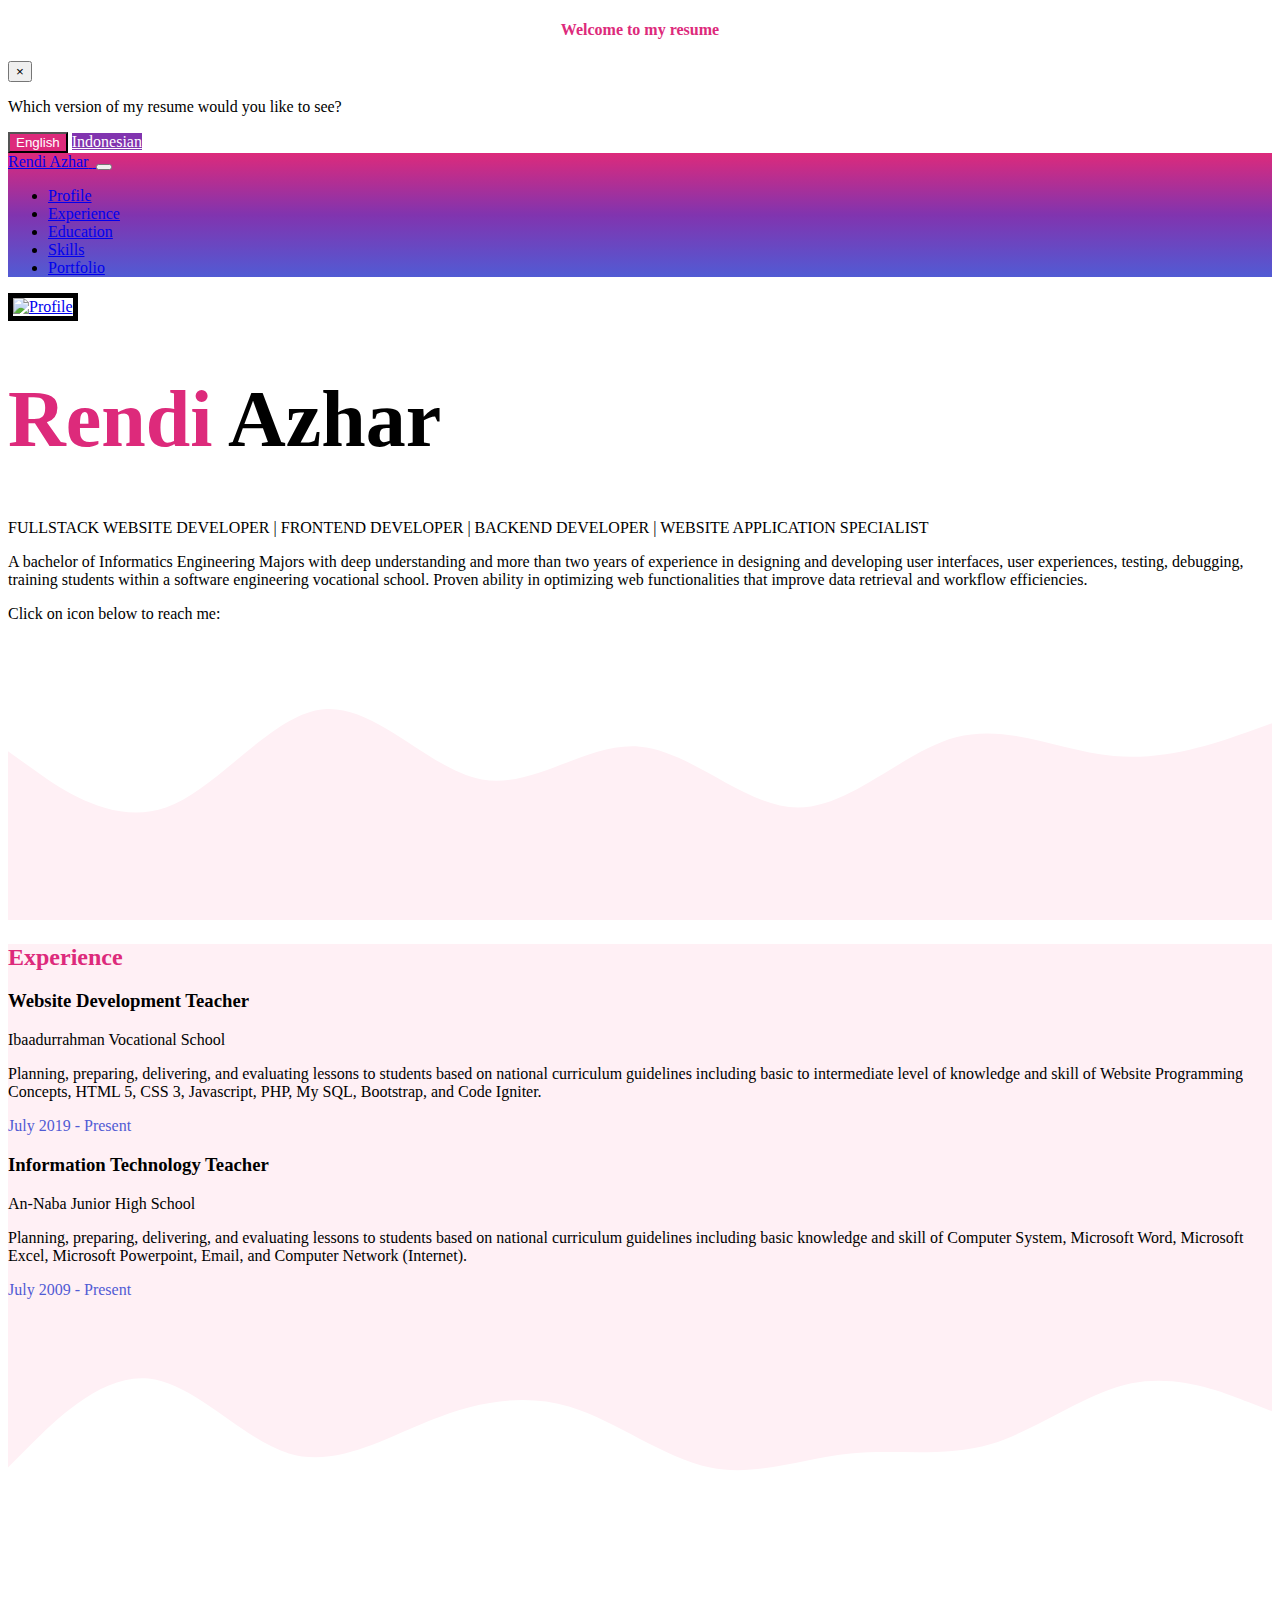
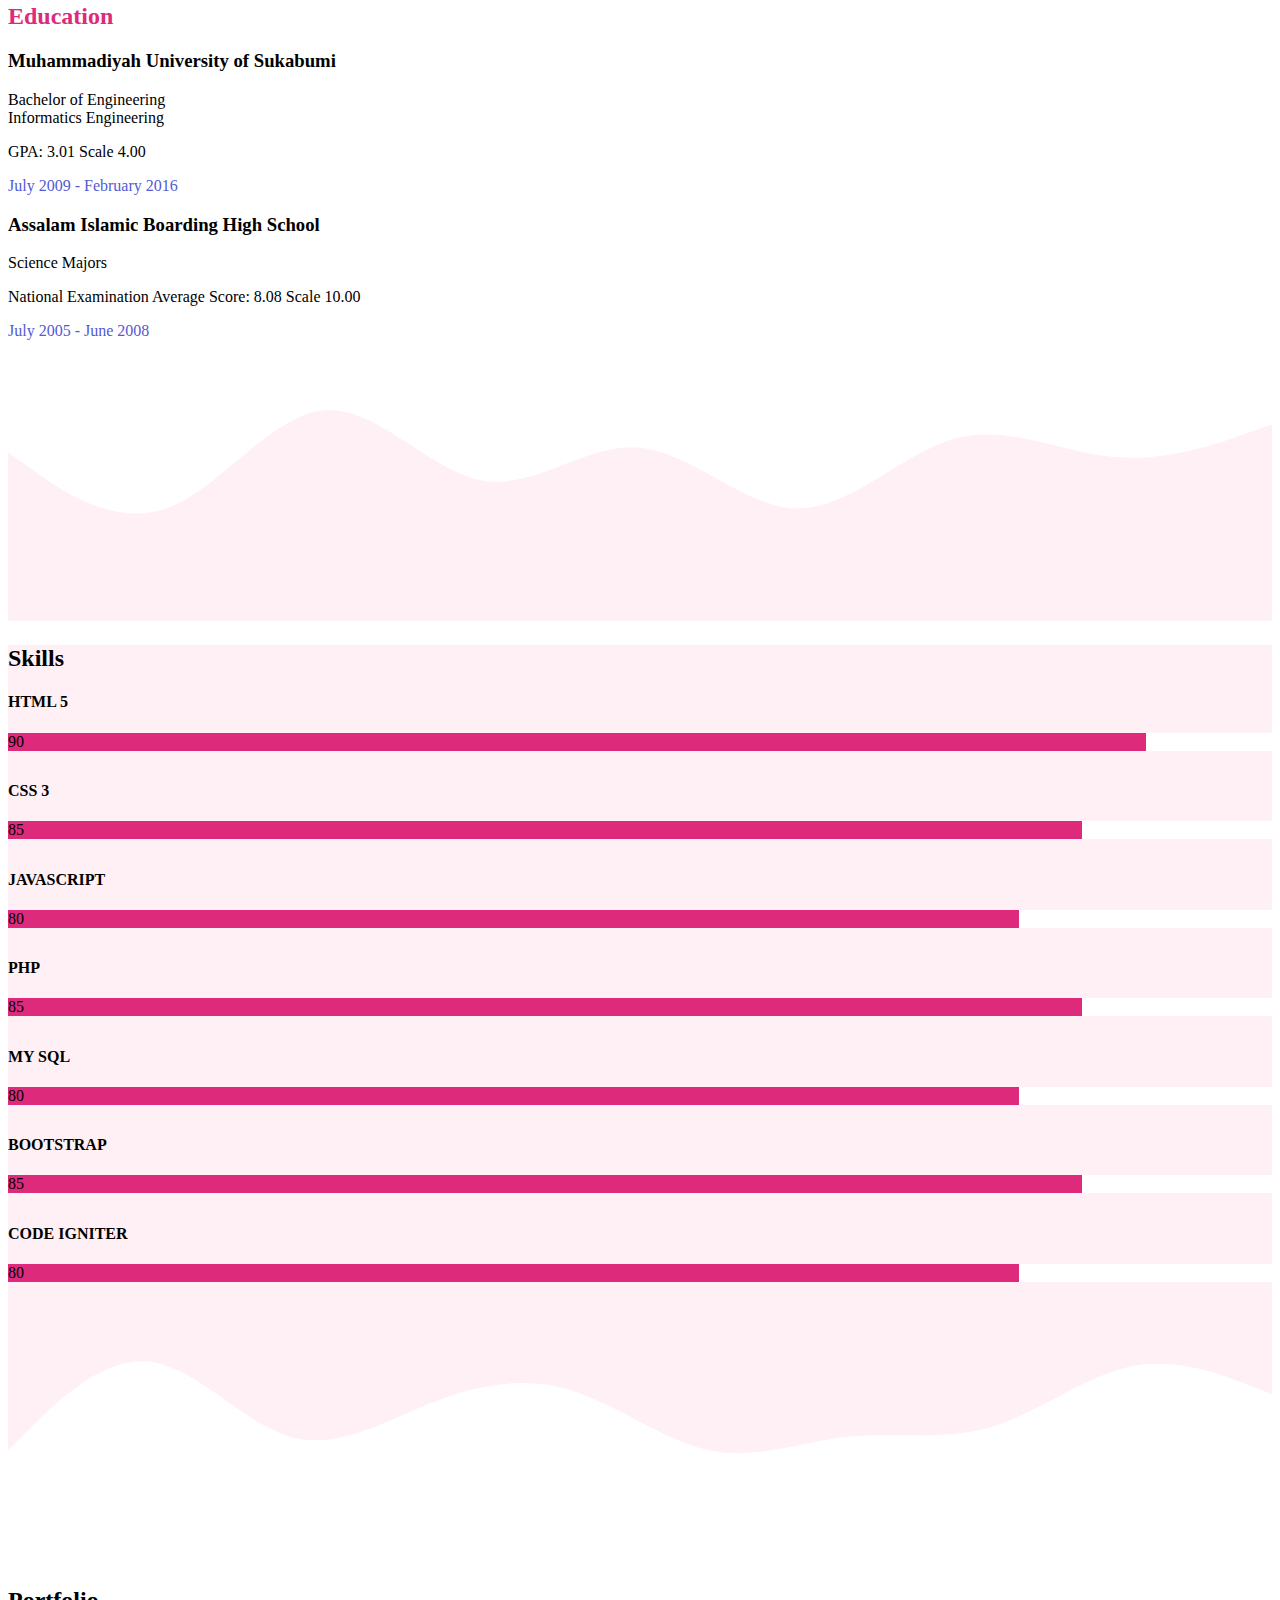
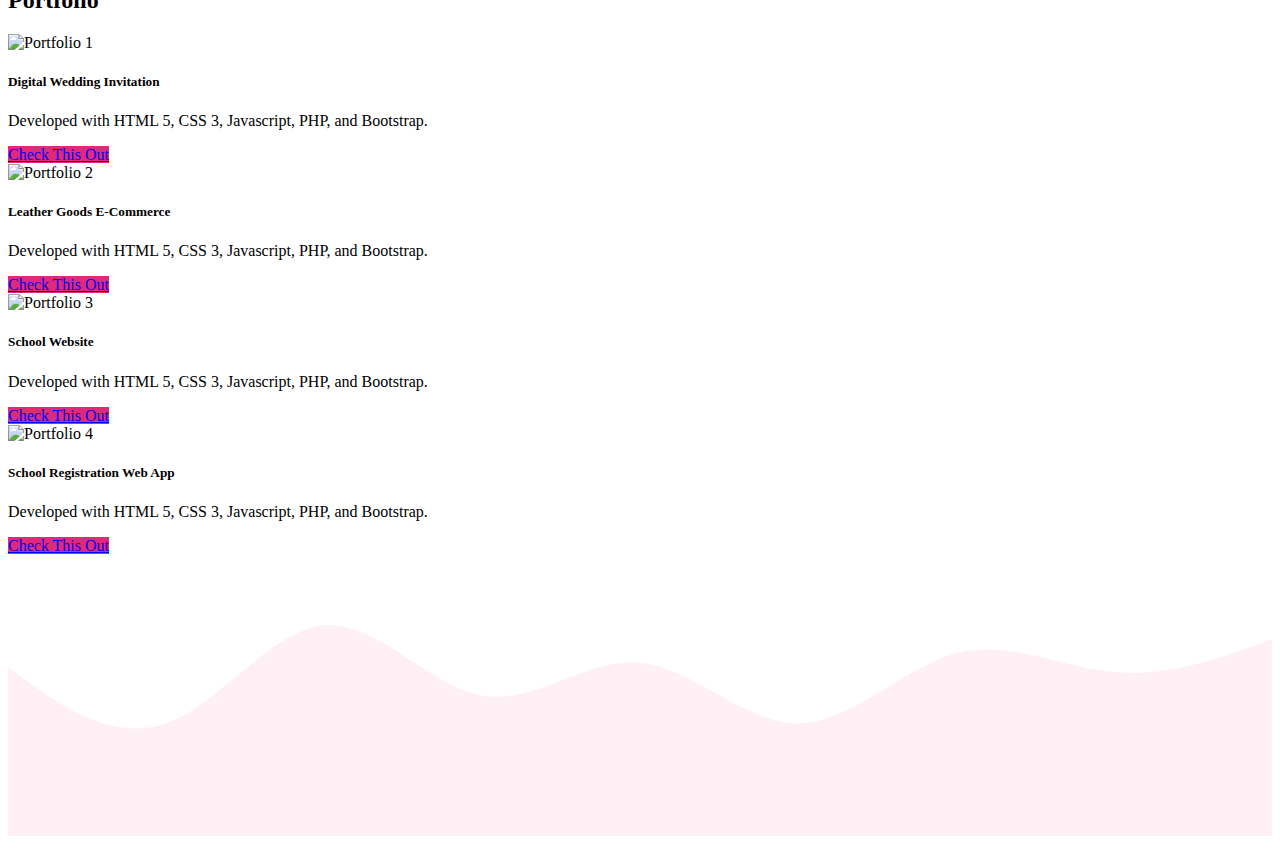
==== commit 5857a282: "Update index.html" ====
--- a/index.html
+++ b/index.html
@@ -3,8 +3,9 @@
     <head>
         <meta charset="utf-8" />
         <meta name="viewport" content="width=device-width, initial-scale=1, shrink-to-fit=no" />
-        <meta name="description" content="" />
-        <meta name="author" content="" />
+        <meta name="description" content="Click on this link to view resume of Rendi Azhar." />
+        <meta name="author" content="Rendi Azhar." />
+        <meta property="og:image:url" content="https://github.com/rendiazhard/rendiazhard.github.io/blob/main/assets/img/rendi.jpg" />
         <title>Resume of Rendi Azhar</title>
         <link rel="icon" type="image/x-icon" href="assets/img/rendi.png" />
         <!-- Font Awesome icons (free version)-->
@@ -65,7 +66,7 @@
                     <a class="navbar-brand js-scroll-trigger" href="#about">
                         <span class="d-block d-lg-none"><img class="rounded-circle mb-2" src="assets/img/rendi.jpg" alt="Profile" style="width: 10rem;border-color: #000000;border-style: solid;border-width: 5px;;" /></span>
                     </a>
-                    <h1 class="mb-0">
+                    <h1 class="mb-0" style="font-size: 80px;">
                         <span style="color: #DD2A7B;">Rendi</span>
                         Azhar
                     </h1>
@@ -182,6 +183,10 @@
                     <div class="progress" style="background: #fff">
                       <div class="progress-bar" role="progressbar" style="width: 85%;background: #DD2A7B;" aria-valuenow="85" aria-valuemin="0" aria-valuemax="100">85</div>
                     </div>
+                    <h4 style="padding-top:10px;">MY SQL</h4>
+                    <div class="progress" style="background: #fff">
+                      <div class="progress-bar" role="progressbar" style="width: 80%;background: #DD2A7B;" aria-valuenow="80" aria-valuemin="0" aria-valuemax="100">80</div>
+                    </div>
                     <h4 style="padding-top:10px;">BOOTSTRAP</h4>
                     <div class="progress" style="background: #fff">
                       <div class="progress-bar" role="progressbar" style="width: 85%;background: #DD2A7B;" aria-valuenow="85" aria-valuemin="0" aria-valuemax="100">85</div>
@@ -238,7 +243,7 @@
                               <div class="card-body">
                                 <h5 class="card-title">School Website</h5>
                                 <p class="card-text">Developed with HTML 5, CSS 3, Javascript, PHP, and Bootstrap.</p>
-                                <a href="coming-soon.html" target="_blank" class="btn btn-primary" style="background: #DD2A7B;">Check This Out</a>
+                                <a href="https://smktibaadurrahman.github.io" target="_blank" class="btn btn-primary" style="background: #DD2A7B;">Check This Out</a>
                               </div>
                             </div>
                         </div>
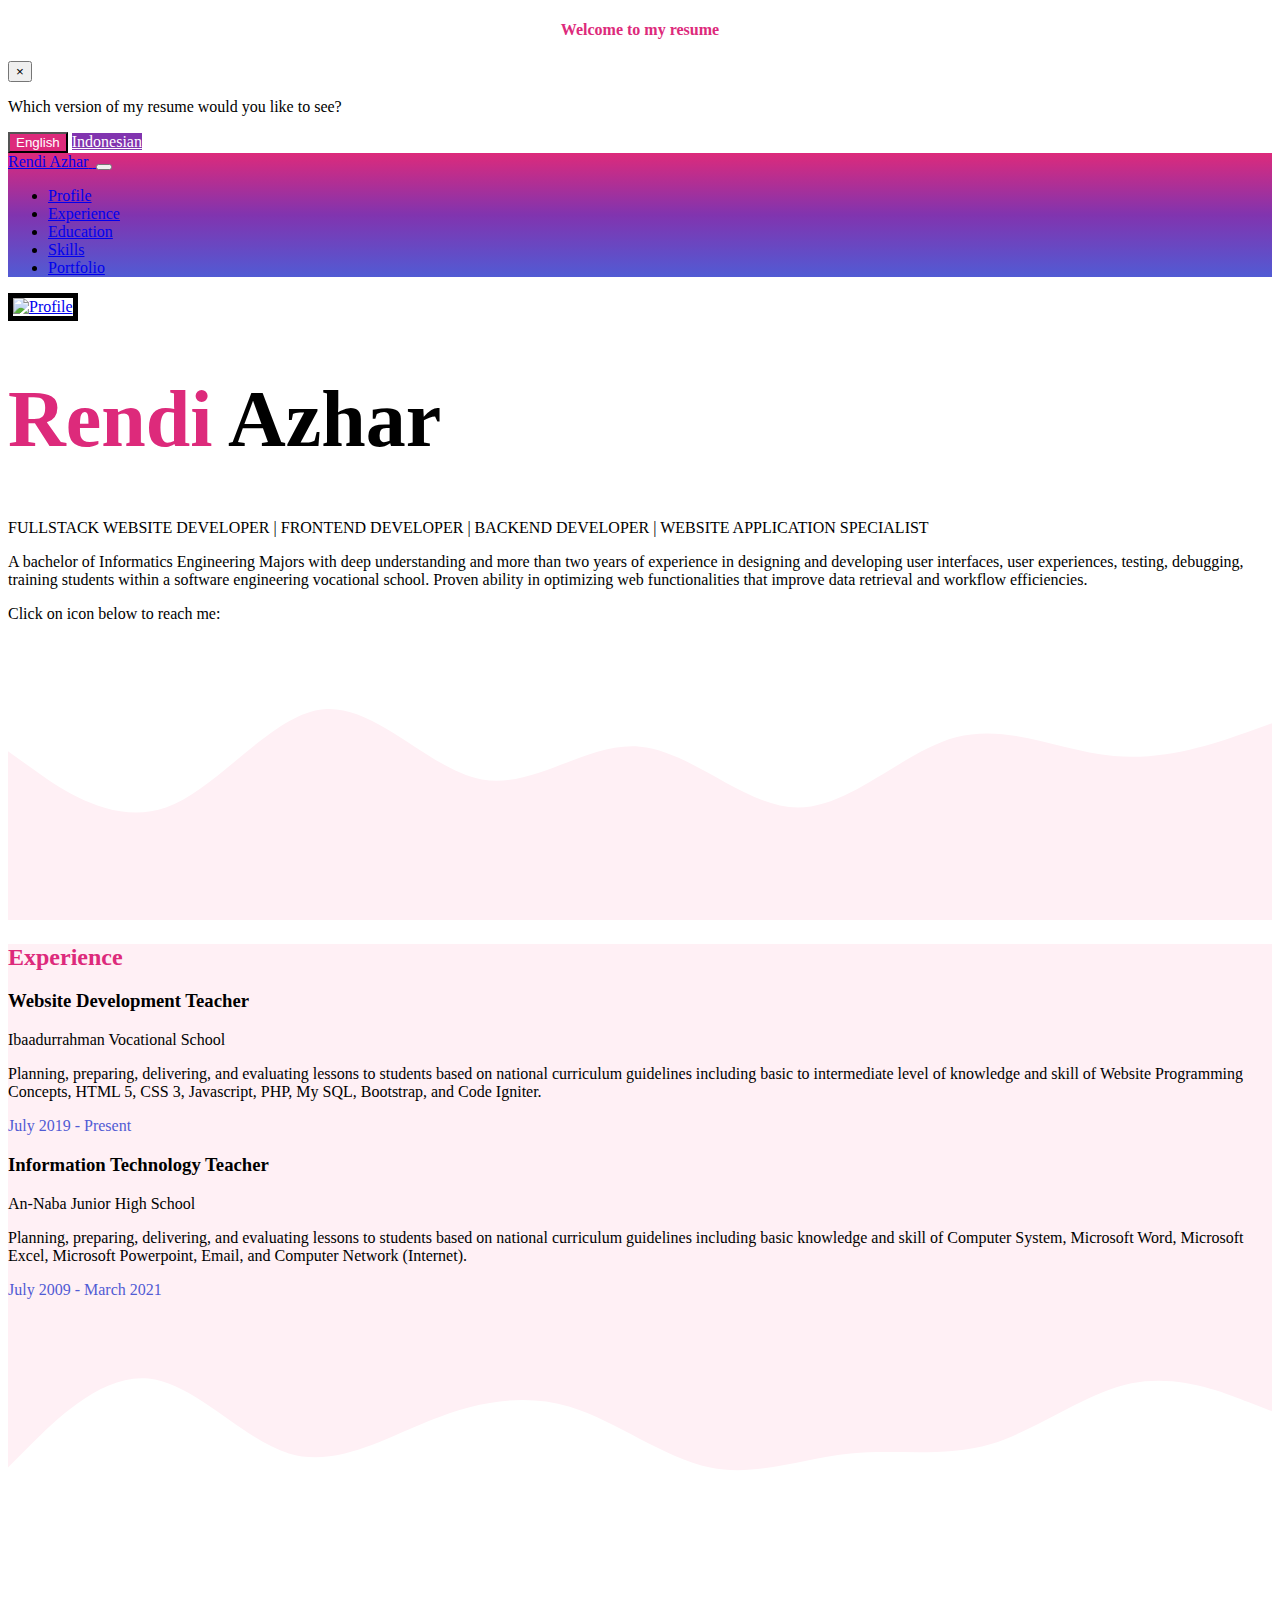
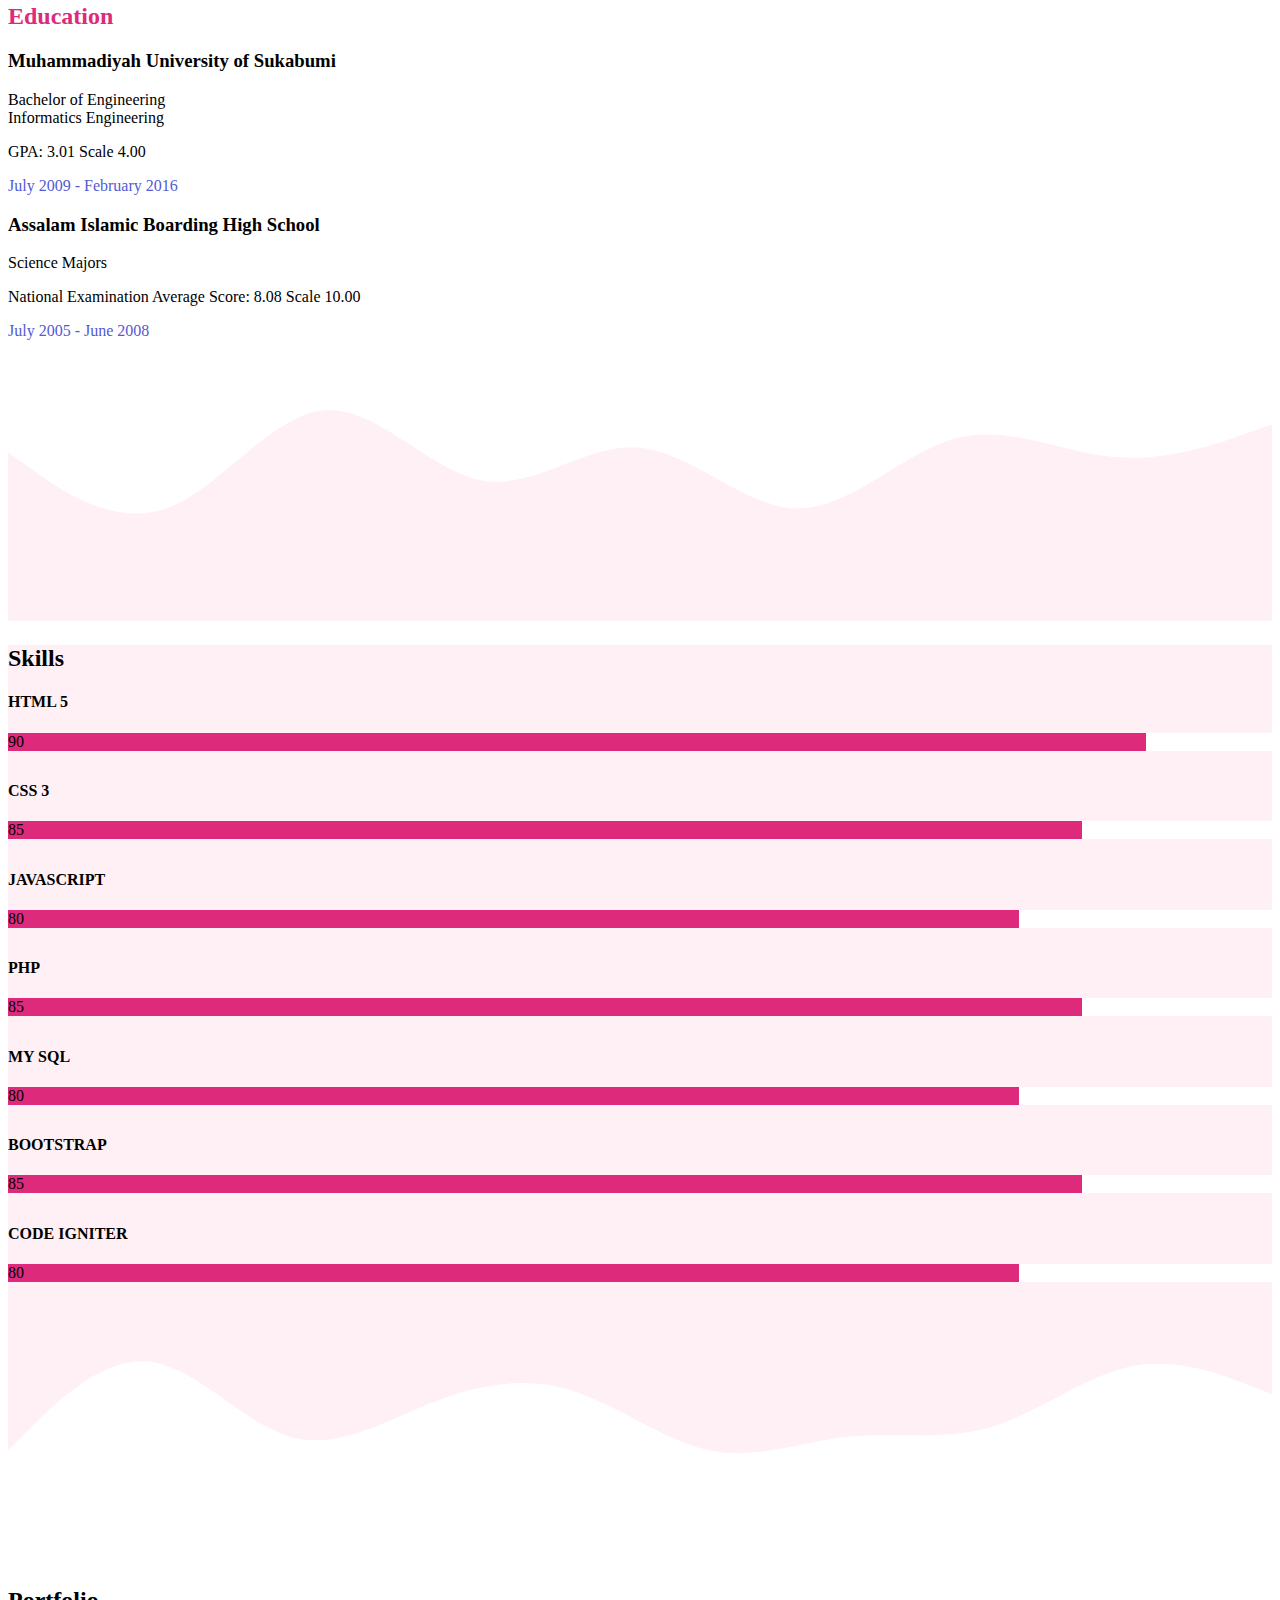
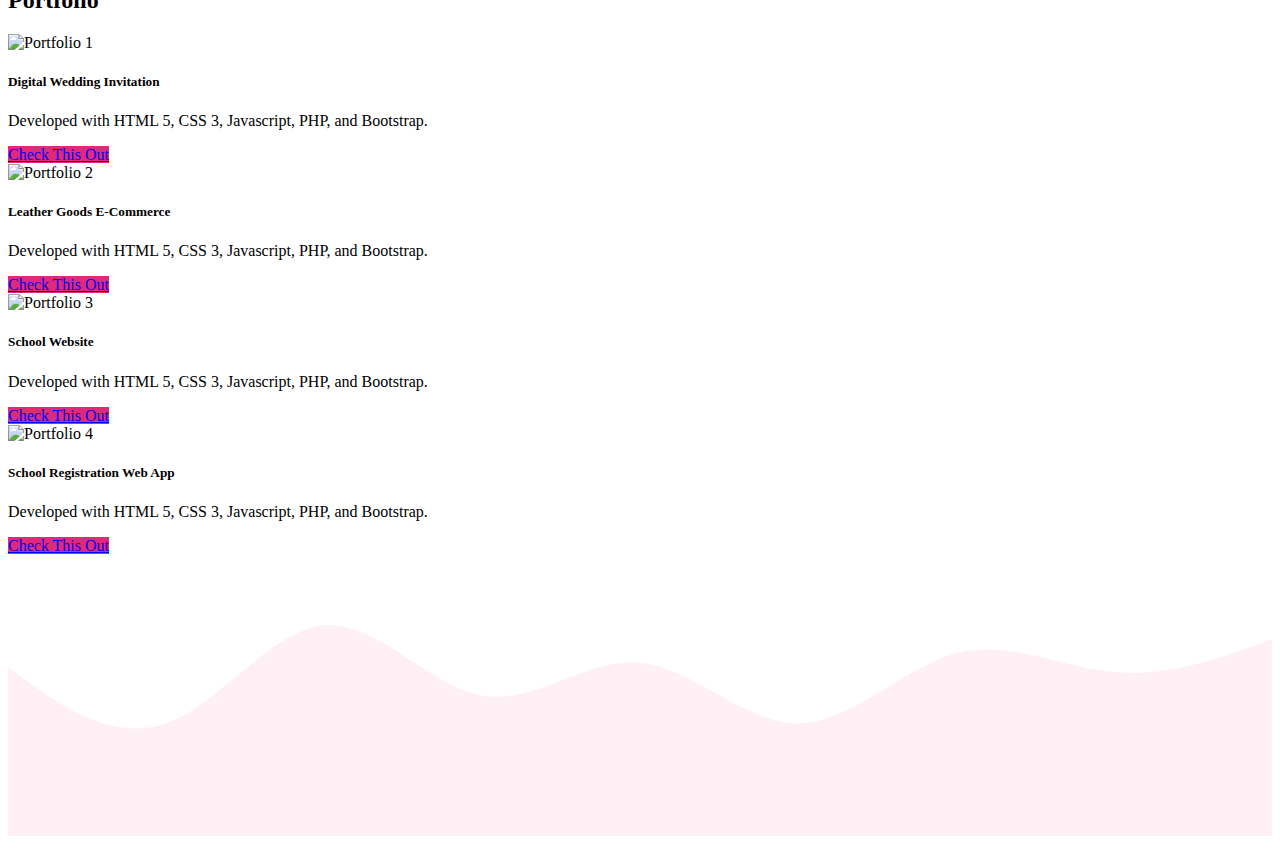
==== commit 347b3ae7: "Update index.html" ====
--- a/index.html
+++ b/index.html
@@ -118,7 +118,7 @@
                               including basic knowledge and skill of Computer System, Microsoft Word, Microsoft Excel, Microsoft Powerpoint,
                               Email, and Computer Network (Internet).</p>
                         </div>
-                        <div class="flex-shrink-0"><span style="color:#515BD4;">July 2009 - Present</span></div>
+                        <div class="flex-shrink-0"><span style="color:#515BD4;">July 2009 - March 2021</span></div>
                     </div>
                 </div>
             </section>
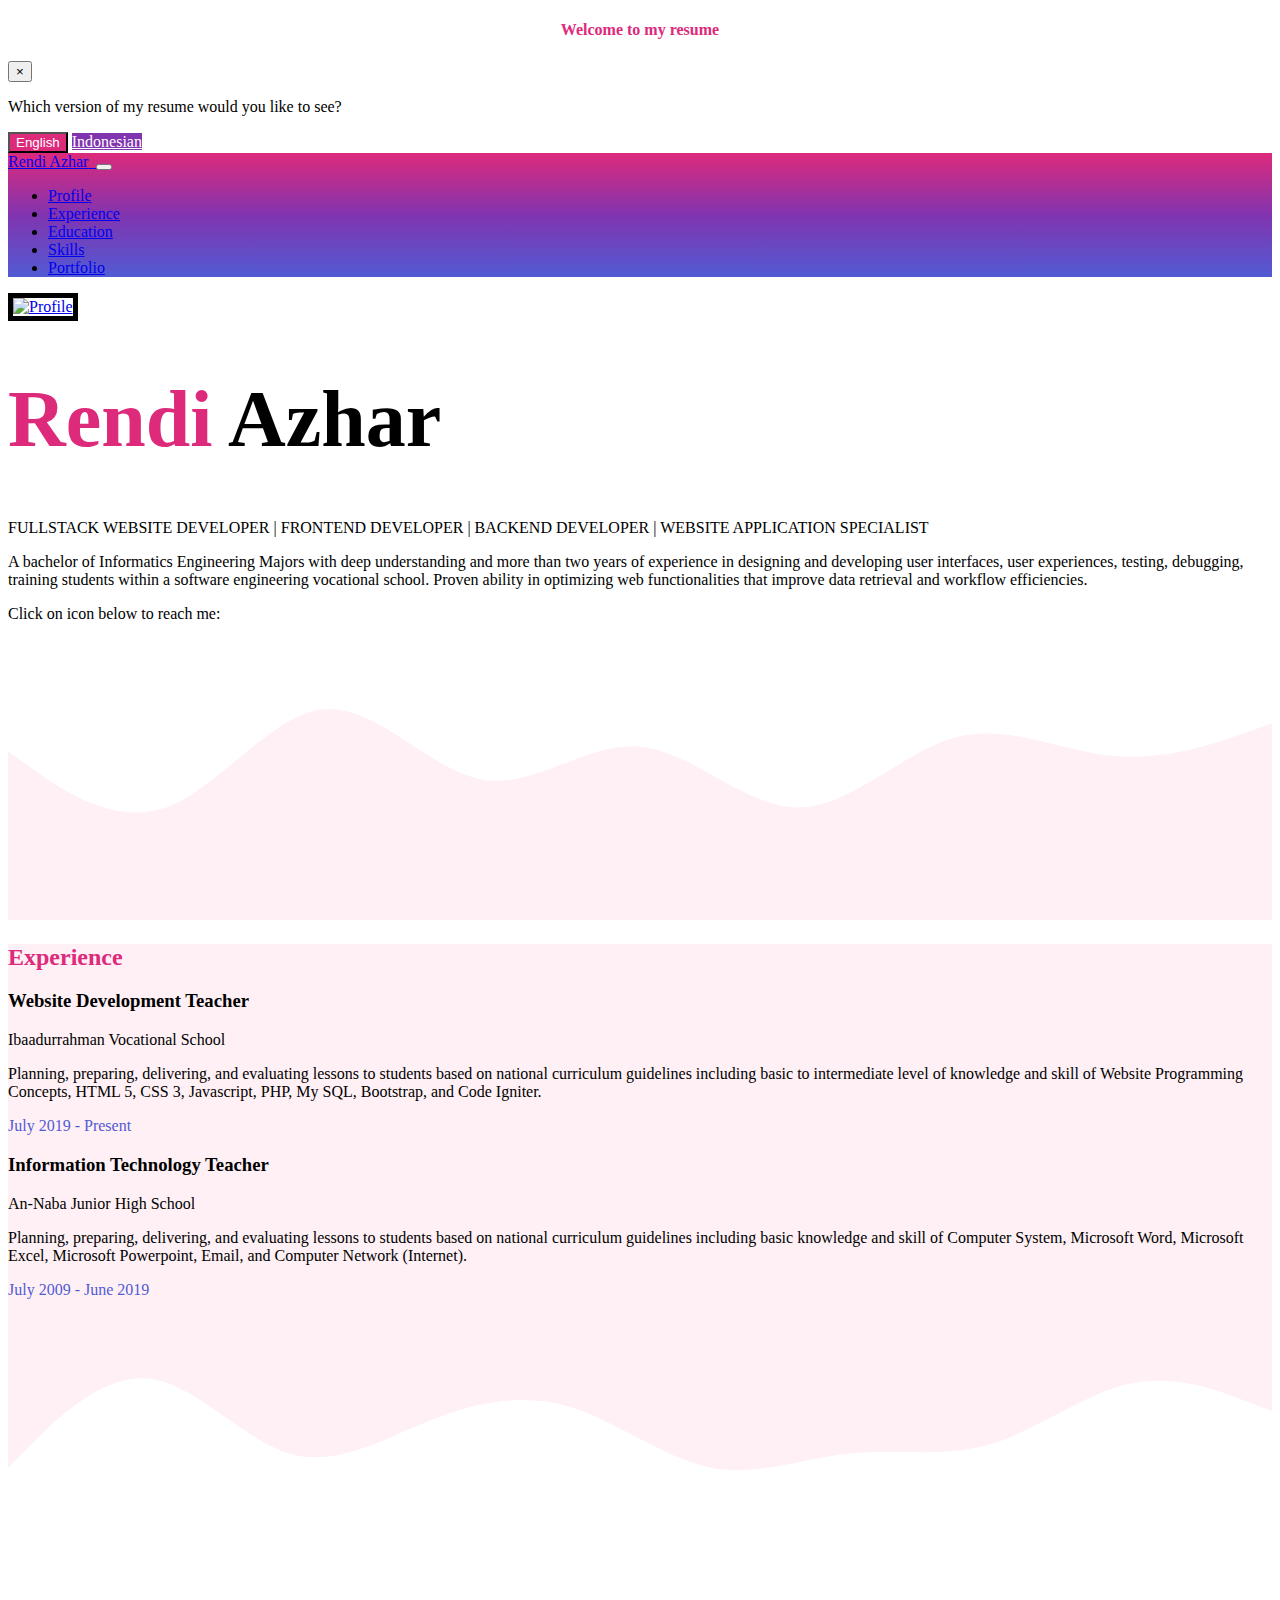
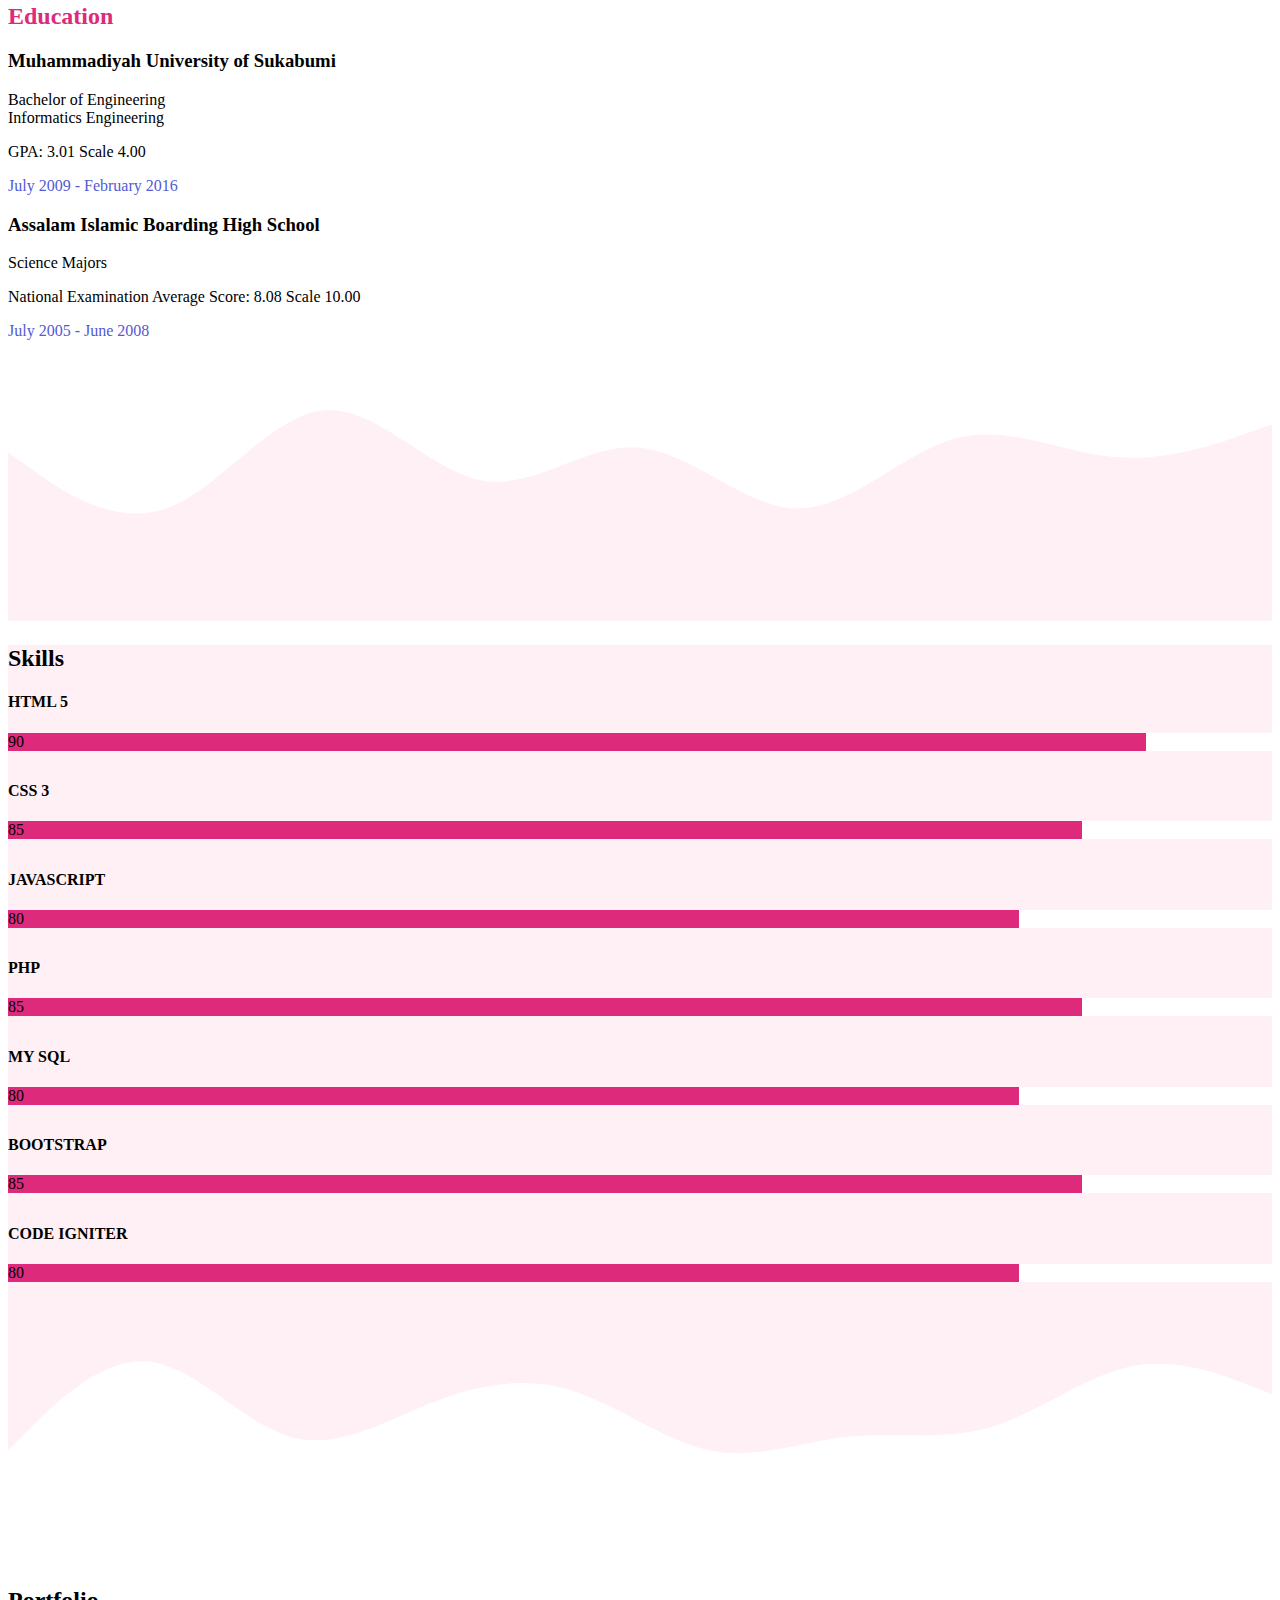
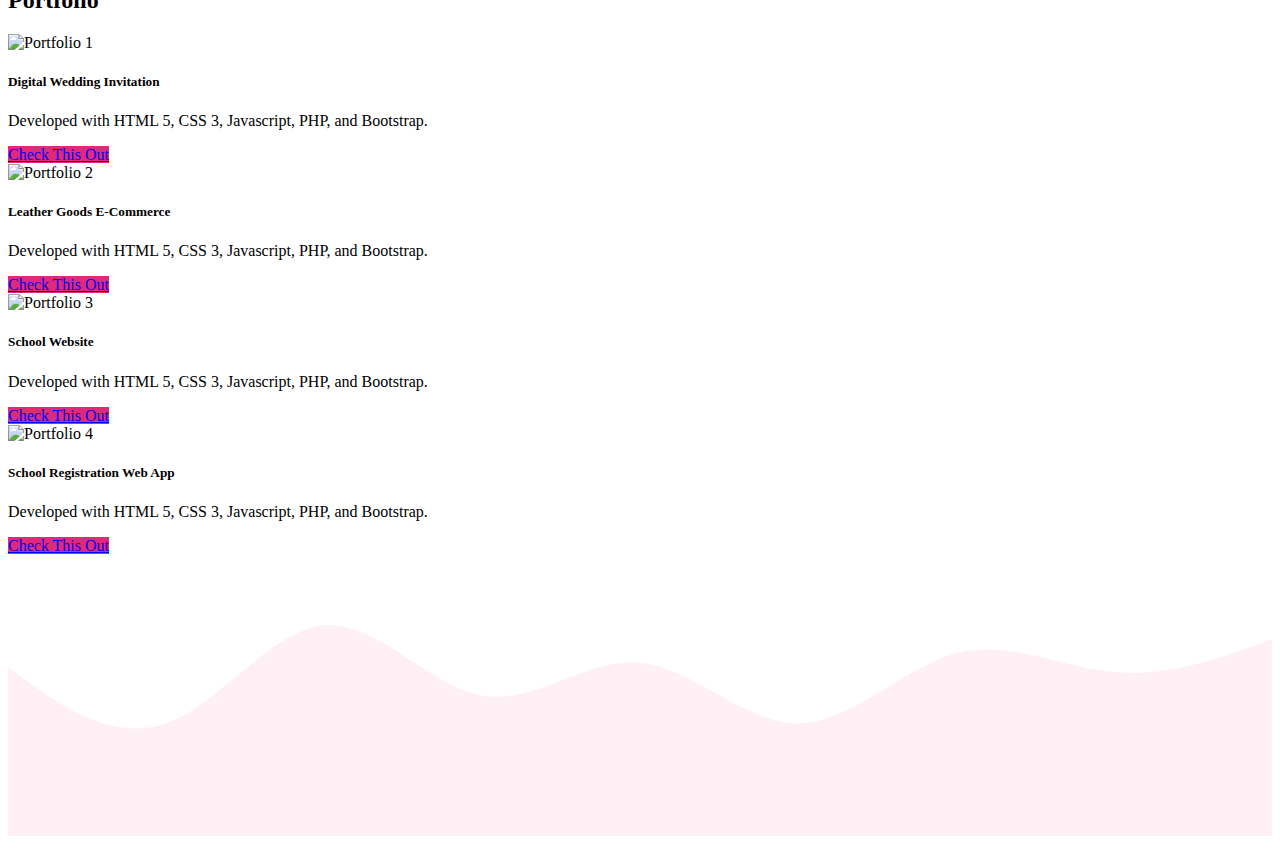
==== commit 1d54d50e: "Update index.html" ====
--- a/index.html
+++ b/index.html
@@ -118,7 +118,7 @@
                               including basic knowledge and skill of Computer System, Microsoft Word, Microsoft Excel, Microsoft Powerpoint,
                               Email, and Computer Network (Internet).</p>
                         </div>
-                        <div class="flex-shrink-0"><span style="color:#515BD4;">July 2009 - March 2021</span></div>
+                        <div class="flex-shrink-0"><span style="color:#515BD4;">July 2009 - June 2019</span></div>
                     </div>
                 </div>
             </section>
